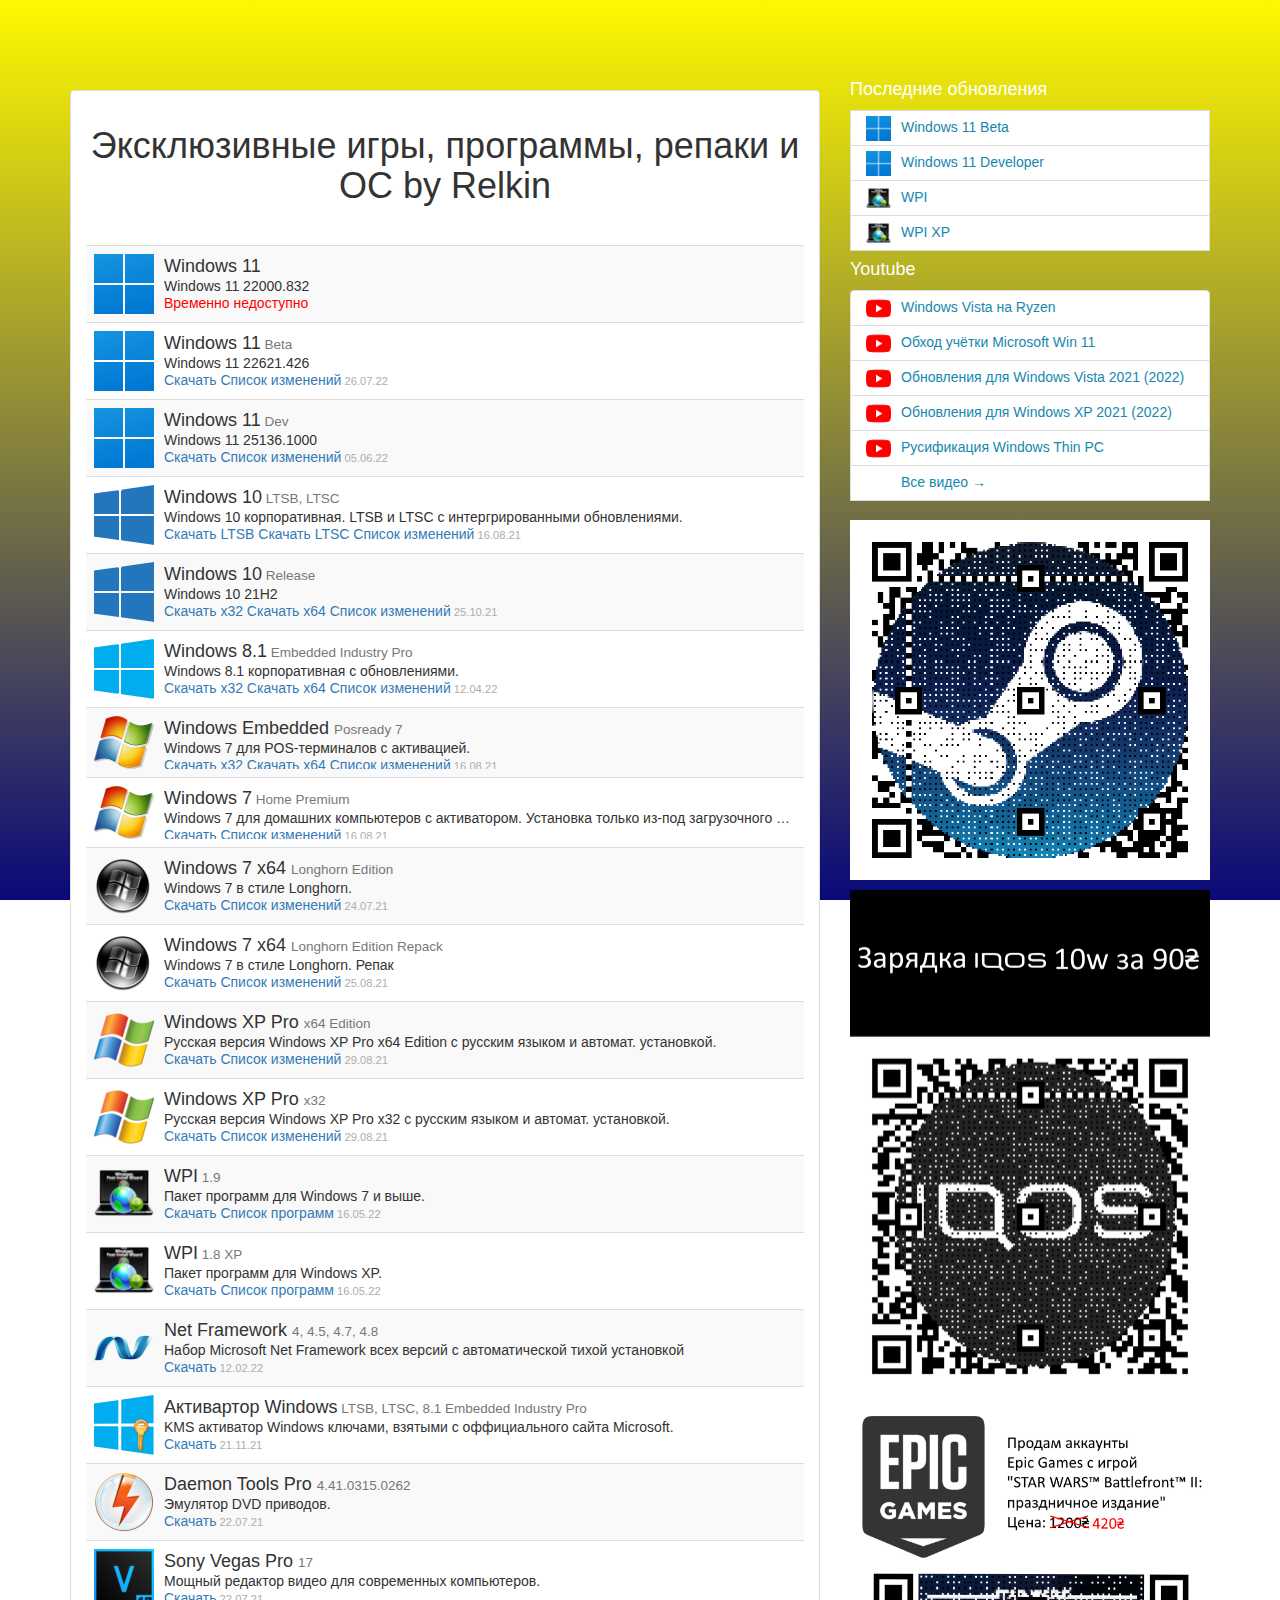
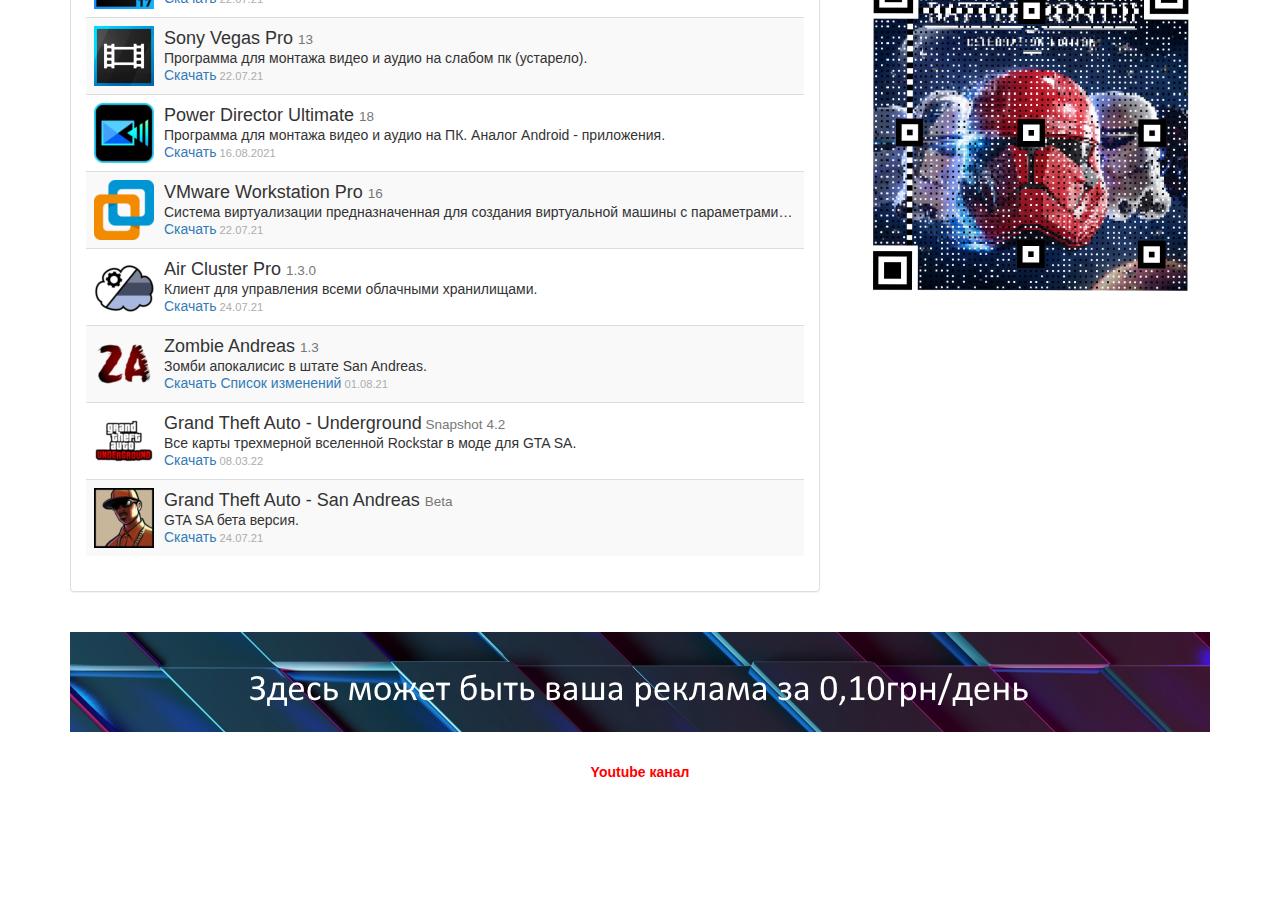
==== index.htm @ 2f57b299 "Update index.htm" ====
<!DOCTYPE html>
<html lang="ru"><head><meta http-equiv="Content-Type" content="text/html; charset=UTF-8">
<title> Игры и программы от Relkin016</title>	
<style>
   body {
    background: linear-gradient(#fff800, #090979) fixed;
   }
</style>
<meta name="viewport" content="width=device-width, initial-scale=1.0">
<link rel="stylesheet" href="./Игры и программы от Relkin016_files/bootstrap.min.css" media="screen">
<link rel="stylesheet" href="./Игры и программы от Relkin016_files/main.css" media="screen">
<link rel="stylesheet" href="./Игры и программы от Relkin016_files/style.css" type="text/css" media="all">
<script async="" src="./Игры и программы от Relkin016_files/analytics.js"></script><script src="./Игры и программы от Relkin016_files/jquery.js"></script>
<meta name="google-site-verification" content="JzDaOuAIDml11k5Vc31aB1plN772-jLjGTtuKy0g8xc" />
</head>
<div class="container"><div class="row"><div class="col-md-8 col-sm-12"> <!-- col-md-12 = ширина основной таблицы)-->﻿<div class="panel panel-default"><div class="panel-body category_prog_wrapper">
<!--Заголовок таблицы-->
<h1 align=center>Эксклюзивные игры, программы, репаки и ОС by Relkin</h1>
<!--Основная таблица-->
<br><table class="table table-striped subcat-list"><tbody>
<tr><td>							<div class="media">
								  <div class="media-left">
									  <img class="media-object" src="./Игры и программы от Relkin016_files/11.png" alt="">
								  </div>
								  <div class="media-body">
									<div class="media-body_width-fix">
										<h4 class="media-heading">Windows 11</h4>
										<p>Windows 11 22000.832<br></p>
									<p style="color:red">	Временно недоступно<!--<a href="http://gestyy.com/ednUz8">Скачать</a> <a href="https://pastebin.com/gY593vNL">Список изменений</a><span> 26.07.22</span>--></p>
</div></div></div></td></tr>
<tr><td>							<div class="media">
								  <div class="media-left">
									  <img class="media-object" src="./Игры и программы от Relkin016_files/11.png" alt="">
								  </div>
								  <div class="media-body">
									<div class="media-body_width-fix">
										<h4 class="media-heading">Windows 11<small> Beta</small></h4>
										<p>Windows 11 22621.426<br></p>
										<a href="http://gestyy.com/ednUx1">Скачать</a> <a href="https://pastebin.com/gY593vNL">Список изменений</a><span> 26.07.22</span>
</div></div></div></td></tr>
<tr><td>						<div class="media">
								  <div class="media-left">
									  <img class="media-object" src="./Игры и программы от Relkin016_files/11.png" alt="">
								  </div>
								  <div class="media-body">
									<div class="media-body_width-fix">
										<h4 class="media-heading">Windows 11<small> Dev</small></h4>
										<p>Windows 11 25136.1000<br></p>
										<a href="http://festyy.com/eduk4B">Скачать</a> <a href="https://pastebin.com/gY593vNL">Список изменений</a><span> 05.06.22</span>
</div></div></div></td></tr>
<tr><td>								<div class="media">
								  <div class="media-left">
								<img class="media-object" src="./Игры и программы от Relkin016_files/10.png" alt="">
								  </div>
								  <div class="media-body">
									<div class="media-body_width-fix">
										<h4 class="media-heading">Windows 10<small> LTSB, LTSC</small></h4>
										<p>Windows 10 корпоративная. LTSB и LTSC с интергрированными обновлениями.<br></p>
										<p><a href="http://sh.st/st/fc68bdfb7186d9bf6b6fbbf27164ef02/mega.nz/file/MxZQjZJZ#e_cG1RKoeBCMQ5NEl6VpFdiZW9E00ogMLyb7pFo9H5k">Скачать LTSB</a> <a href="http://sh.st/st/fc68bdfb7186d9bf6b6fbbf27164ef02/mega.nz/file/bItyAKbA#-XY-lHua1vgfOtF6zXV-AbBJAF4KstlHo3xKC_z0qio">Скачать LTSC</a> <a href="https://text-host.ru/windows-10-ltsb-ltsc-izmeneniya">Список изменений</a><span> 16.08.21</span>
										
</div></div></div></td></tr>
<tr><td>								<div class="media">
								  <div class="media-left">
								<img class="media-object" src="./Игры и программы от Relkin016_files/10.png" alt="">
								  </div>
								  <div class="media-body">
									<div class="media-body_width-fix">
										<h4 class="media-heading">Windows 10<small> Release</small></h4>
										<p>Windows 10 21H2<br></p>
										<p><a href="http://sh.st/st/fc68bdfb7186d9bf6b6fbbf27164ef02/bit.ly/2XJgW5S">Скачать x32</a> <a href="http://sh.st/st/fc68bdfb7186d9bf6b6fbbf27164ef02/bit.ly/3jzR3wS">Скачать x64</a> <a href="https://text-host.ru/windows-10-21h2">Список изменений</a><span> 25.10.21</span>
										
</div></div></div></td></tr>
<tr><td>								<div class="media">
								  <div class="media-left">
								<img class="media-object" src="./Игры и программы от Relkin016_files/8.png" alt="">
								  </div>
								  <div class="media-body">
									<div class="media-body_width-fix">
										<h4 class="media-heading">Windows 8.1<small> Embedded Industry Pro</small></h4>
										<p>Windows 8.1 корпоративная с обновлениями.<br></p>
										<p><a href="http://sh.st/st/fc68bdfb7186d9bf6b6fbbf27164ef02/mega.nz/file/5UJzQJrD#_Fo_mdrZr7gUAnAOpo-D4TTJbvC-G4ePTDbyinG9bS0">Скачать x32</a> <a href="http://sh.st/st/fc68bdfb7186d9bf6b6fbbf27164ef02/mega.nz/file/tVBTkCQS#MzxJ2VO4AHGRYm2C4G_dhSTye5bQjMTew8wQ1vO_vmQ">Скачать x64</a> <a href="https://text-host.ru/izmeneniya-windows-81">Список изменений</a><span> 12.04.22</span>
										
</div></div></div></td></tr>
<tr><td>								<div class="media">
								  <div class="media-left">
								<img class="media-object" src="./Игры и программы от Relkin016_files/7.png" alt="">
								  </div>
								  <div class="media-body">
									<div class="media-body_width-fix">
										<h4 class="media-heading">Windows Embedded <small>Posready 7</small></h4>
										<p>Windows 7 для POS-терминалов с активацией.<br></p>
										<p><a href="http://sh.st/st/fc68bdfb7186d9bf6b6fbbf27164ef02/dubox.com/s/110_eYOnu-pZEp_p5dX-11Q">Скачать x32</a> <a href="http://sh.st/st/fc68bdfb7186d9bf6b6fbbf27164ef02/mega.nz/file/jZNhCQTT#rha5GIrcWUUlaJeZjVeVsV8jdDN6jIRVJlag7azDrIQ">Скачать x64</a> <a href="https://text-host.ru/windows-emb-posready-7">Список изменений</a><span> 16.08.21</span>
																
</div></div></div></td></tr>
<tr><td>								<div class="media">
								  <div class="media-left">
								<img class="media-object" src="./Игры и программы от Relkin016_files/7.png" alt="">
								  </div>
								  <div class="media-body">
									<div class="media-body_width-fix">
										<h4 class="media-heading">Windows 7<small> Home Premium</small></h4>
										<p>Windows 7 для домашних компьютеров с активатором. Установка только из-под загрузочного накопителя.<br></p>
										<p><a href="http://sh.st/st/fc68bdfb7186d9bf6b6fbbf27164ef02/dubox.com/s/1s1OPqw3EF7TTQvDfnxyV4A">Скачать</a> <a href="https://text-host.ru/izmeneniya-windows-7">Список изменений</a><span> 16.08.21</span>
										
</div></div></div></td></tr>
<tr><td>								<div class="media">
								  <div class="media-left">
								<img class="media-object" src="./Игры и программы от Relkin016_files/Win7LE.png" alt="">
								  </div>
								  <div class="media-body">
									<div class="media-body_width-fix">
										<h4 class="media-heading">Windows 7 x64 <small>Longhorn Edition</small></h4>
										<p>Windows 7  в стиле Longhorn.<br></p>
										<p><a href="http://sh.st/st/fc68bdfb7186d9bf6b6fbbf27164ef02/mega.nz/file/rZ8HWIqB#-poEU_fFc4317fedZgkCGZCGpE4FY7nJMYpb-yK137E">Скачать</a> <a href="https://text-host.ru/windows-7-longhorn-edition">Список изменений</a><span> 24.07.21</span>
										
</div></div></div></td></tr>
<tr><td>								<div class="media">
								  <div class="media-left">
								<img class="media-object" src="./Игры и программы от Relkin016_files/Win7LE.png" alt="">
								  </div>
								  <div class="media-body">
									<div class="media-body_width-fix">
										<h4 class="media-heading">Windows 7 x64 <small>Longhorn Edition Repack</small></h4>
										<p>Windows 7  в стиле Longhorn. Репак<br></p>
										<p><a href="http://sh.st/st/fc68bdfb7186d9bf6b6fbbf27164ef02/dubox.com/s/16ZZt85rq9oFIwxq-W8vmGg">Скачать</a> <a href="https://text-host.ru/windows-7-longhorn-edition-izmeneniy">Список изменений</a><span> 25.08.21</span>
										
</div></div></div></td></tr>
<tr><td>								<div class="media">
								  <div class="media-left">
								<img class="media-object" src="./Игры и программы от Relkin016_files/XP.png" alt="">
								  </div>
								  <div class="media-body">
									<div class="media-body_width-fix">
										<h4 class="media-heading">Windows XP Pro <small> x64 Edition</small></h4>
										<p>Русская версия Windows XP Pro x64 Edition с русским языком и автомат. установкой.<br></p>
										<p><a href="http://sh.st/st/fc68bdfb7186d9bf6b6fbbf27164ef02/mega.nz/file/NkQQDRjY#ay6WTY9MTr8Pmi7w7mhudcErOcNkSMW6xe0wleFKyIQ">Скачать</a> <a href="https://text-host.ru/windows-xp-x64">Список изменений</a><span> 29.08.21</span>
										
</div></div></div></td></tr>
<tr><td>								<div class="media">
								  <div class="media-left">
								<img class="media-object" src="./Игры и программы от Relkin016_files/XP.png" alt="">
								  </div>
								  <div class="media-body">
									<div class="media-body_width-fix">
										<h4 class="media-heading">Windows XP Pro <small> x32</small></h4>
										<p>Русская версия Windows XP Pro x32 с русским языком и автомат. установкой.<br></p>
										<p><a href="http://sh.st/st/fc68bdfb7186d9bf6b6fbbf27164ef02/mega.nz/file/w0J2GZLR#VTbGDvjRE0tBXeXGZx7oU--I2dREcxQ3dleve-l0Orw">Скачать</a> <a href="https://text-host.ru/windows-xp-x32">Список изменений</a><span> 29.08.21</span>
										
</div></div></div></td></tr>
<tr><td>	
										<div class="media">
								  <div class="media-left">
									  <img class="media-object" src="./Игры и программы от Relkin016_files/WPI.png" alt="">
								  </div>
								  <div class="media-body">
									<div class="media-body_width-fix">
										<h4 class="media-heading">WPI</a><small> 1.9</small></h4>
										<p>Пакет программ для Windows 7 и выше.<br></p>
										<a href="http://sh.st/st/fc68bdfb7186d9bf6b6fbbf27164ef02/mega.nz/file/INZigbIB#DDBM0lX8L1K_ATjUGB9ML4RsJAf72w-4G6zBXxGy5bQ">Скачать</a> <a href="https://pastebin.com/TNkxYgaz">Список программ</a><span> 16.05.22</span>
</div></div></div></td></tr>
<tr><td>							<div class="media">
								  <div class="media-left">
									  <img class="media-object" src="./Игры и программы от Relkin016_files/WPI.png" alt="">
								  </div>
								  <div class="media-body">
									<div class="media-body_width-fix">
										<h4 class="media-heading">WPI</a><small> 1.8 XP</small></h4>
										<p>Пакет программ для Windows XP.<br></p>
										<a href="http://sh.st/st/fc68bdfb7186d9bf6b6fbbf27164ef02/mega.nz/file/EBoygSQD#hXW9v3UBszIpvlb6t-7TvomAGpsGeNxi2P7kg1oLcRM">Скачать</a> <a href="https://pastebin.com/ETg1hH3S">Список программ</a><span> 16.05.22</span>
</div></div></div></td></tr>
<tr><td>								<div class="media">
								  <div class="media-left">
								<img class="media-object" src="./Игры и программы от Relkin016_files/NET.png" alt="">
								  </div>
								  <div class="media-body">
									<div class="media-body_width-fix">
										<h4 class="media-heading">Net Framework <small>4, 4.5, 4.7, 4.8</small></h4>
										<p>Набор Microsoft Net Framework всех версий с автоматической тихой установкой<br></p>
										<p><a href="http://sh.st/st/fc68bdfb7186d9bf6b6fbbf27164ef02/mega.nz/file/AcgymAwK#Aa2NuhU8IsB90eXVr8l3PPlvDkzyDA7hyWKdYmamKlM">Скачать</a><span> 12.02.22</span>							
</div></div></div></td></tr>
<tr><td>	
										<div class="media">
								  <div class="media-left">
									  <img class="media-object" src="./Игры и программы от Relkin016_files/KMS.png" alt="">
								  </div>
								  <div class="media-body">
									<div class="media-body_width-fix">
										<h4 class="media-heading">Активартор Windows</a><small> LTSB, LTSC, 8.1 Embedded Industry Pro</small></h4>
										<p>KMS активатор Windows ключами, взятыми с оффициального сайта Microsoft.<br></p>
										<a href="http://sh.st/st/fc68bdfb7186d9bf6b6fbbf27164ef02/mega.nz/file/YZgkhIZI#GK_BYyiaQ0w5S3LZMHcdOHbjol6YUa3dqDMUcP9bN3w">Скачать</a><span> 21.11.21</span>
</div></div></div></td></tr>
<tr><td>							<div class="media">
								  <div class="media-left">
									  <img class="media-object" src="./Игры и программы от Relkin016_files/DT.png" alt="">
								  </div>
								  <div class="media-body">
									<div class="media-body_width-fix">
										<h4 class="media-heading">Daemon Tools Pro <small>4.41.0315.0262</small></h4>
										<p>Эмулятор DVD приводов.<br></p>
										<a href="http://sh.st/st/fc68bdfb7186d9bf6b6fbbf27164ef02/bit.ly/3hXrl5c">Скачать</a><span> 22.07.21</span>
</div></div></div></td></tr>
<tr><td>							<div class="media">
								  <div class="media-left">
									  <img class="media-object" src="./Игры и программы от Relkin016_files/VP17.png" alt="">
								  </div>
								  <div class="media-body">
									<div class="media-body_width-fix">
										<h4 class="media-heading">Sony Vegas Pro <small>17</small></h4>
										<p>Мощный редактор видео для современных компьютеров.<br></p>
										<a href="http://sh.st/st/fc68bdfb7186d9bf6b6fbbf27164ef02/bit.ly/3x1I8Iq">Скачать</a><span> 22.07.21</span>
</div></div></div></td></tr>
<tr><td>								<div class="media">
								  <div class="media-left">
								<img class="media-object" src="./Игры и программы от Relkin016_files/SonyVegas13.png" alt="">
								  </div>
								  <div class="media-body">
									<div class="media-body_width-fix">
										<h4 class="media-heading">Sony Vegas Pro <small>13</small></h4>
										<p>Программа для монтажа видео и аудио на слабом пк (устарело).<br></p>
										<p><a href="http://sh.st/st/fc68bdfb7186d9bf6b6fbbf27164ef02/bit.ly/3kPEyyZ">Скачать</a><span> 22.07.21</span>
										
</div></div></div></td></tr>
<tr><td>								<div class="media">
								  <div class="media-left">
								<img class="media-object" src="./Игры и программы от Relkin016_files/PoD.png" alt="">
								  </div>
								  <div class="media-body">
									<div class="media-body_width-fix">
										<h4 class="media-heading">Power Director Ultimate <small>18</small></h4>
										<p>Программа для монтажа видео и аудио на ПК. Аналог Android - приложения.<br></p>
										<p><a href="http://sh.st/st/fc68bdfb7186d9bf6b6fbbf27164ef02/mega.nz/file/lsoDWC7I#L-WGkyz3OkUmLGCk2IdhH2yRdUsg1mHsbZ3UIJVZk9U">Скачать</a><span> 16.08.2021</span>
										
</div></div></div></td></tr>
<tr><td>							<div class="media">
								  <div class="media-left">
									  <img class="media-object" src="./Игры и программы от Relkin016_files/VW.png" alt="">
								  </div>
								  <div class="media-body">
									<div class="media-body_width-fix">
										<h4 class="media-heading">VMware Workstation Pro <small>16</small></h4>
										<p>Система виртуализации предназначенная для создания виртуальной машины с параметрами железа реального компьютера.<br></p>
										<a href="http://sh.st/st/fc68bdfb7186d9bf6b6fbbf27164ef02/bit.ly/3xXSz1h">Скачать</a><span> 22.07.21</span>
</div></div></div></td></tr>
<tr><td>								<div class="media">
								  <div class="media-left">
								<img class="media-object" src="./Игры и программы от Relkin016_files/AC.png" alt="">
								  </div>
								  <div class="media-body">
									<div class="media-body_width-fix">
										<h4 class="media-heading">Air Cluster Pro <small>1.3.0</small></h4>
										<p>Клиент для управления всеми облачными хранилищами.<br></p>
										<p><a href="http://sh.st/st/fc68bdfb7186d9bf6b6fbbf27164ef02/bit.ly/3BzoHKB">Скачать</a><span> 24.07.21</span>										
</div></div></div></td></tr>
<tr><td>							<div class="media">
								  <div class="media-left">
									  <img class="media-object" src="./Игры и программы от Relkin016_files/ZA.png" alt="">
								  </div>
								  <div class="media-body">
									<div class="media-body_width-fix">
										<h4 class="media-heading">Zombie Andreas <small>1.3</small></h4>
										<p>Зомби апокалисис в штате San Andreas.<br></p>
										<a href="http://sh.st/st/fc68bdfb7186d9bf6b6fbbf27164ef02/dubox.com/s/1puvqd6vg5UUqwBEprt-0iw">Скачать</a> <a href="https://text-host.ru/zombie-andreas-izmeneniya">Список изменений</a><span> 01.08.21</span>
</div></div></div></td></tr>
<tr><td>								<div class="media">
								  <div class="media-left">
								<img class="media-object" src="./Игры и программы от Relkin016_files/GTAUG.png" alt="">
								  </div>
								  <div class="media-body">
									<div class="media-body_width-fix">
										<h4 class="media-heading">Grand Theft Auto - Underground<small> Snapshot 4.2</small></h4>
										<p>Все карты трехмерной вселенной Rockstar в моде для GTA SA.<br></p>
										<p><a href="http://sh.st/st/fc68bdfb7186d9bf6b6fbbf27164ef02/mega.nz/folder/EdACABBT#Hy2WI8GBtUKJa1fAqzvntQ">Скачать</a><span> 08.03.22</span>										
</div></div></div></td></tr>
<tr><td>	
							<div class="media">
								  <div class="media-left">
								<img class="media-object" src="./Игры и программы от Relkin016_files/SA.png" alt="">
								  </div>
								  <div class="media-body">
									<div class="media-body_width-fix">
										<h4 class="media-heading">Grand Theft Auto - San Andreas <small>Beta</small></h4>
										<p>GTA SA бета версия.<br></p>
										<p><a href="http://sh.st/st/fc68bdfb7186d9bf6b6fbbf27164ef02/bit.ly/3BWNw3w">Скачать</a><span> 24.07.21</span>						
</div></div></div></td></tr></div></tbody></table></div></div></div>

<!--таблица сбоку-->
<div class="col-md-4 col-sm-12 sidebar">
<div class="col-md-12 col-sm-6">
<font color="white">
<div class="list-group list-overflow-hidden">
<h4>Последние обновления</h4>
<!--<a class="list-group-item" href="http://gestyy.com/ednUz8"><img src="./Игры и программы от Relkin016_files/11.png" width="25" height="25" alt="11">Windows 11</a>-->
<a class="list-group-item" href="http://gestyy.com/ednUx1"><img src="./Игры и программы от Relkin016_files/11.png" width="25" height="25" alt="11">Windows 11 Beta</a>
<a class="list-group-item" href="http://festyy.com/eduk4B"><img src="./Игры и программы от Relkin016_files/11.png" width="25" height="25" alt="11">Windows 11 Developer</a>
<a class="list-group-item" href="http://sh.st/st/fc68bdfb7186d9bf6b6fbbf27164ef02/mega.nz/file/INZigbIB#DDBM0lX8L1K_ATjUGB9ML4RsJAf72w-4G6zBXxGy5bQ"><img src="./Игры и программы от Relkin016_files/WPI.png" width="25" height="25" alt="WPI">WPI</a>
<a class="list-group-item" href="http://sh.st/st/fc68bdfb7186d9bf6b6fbbf27164ef02/mega.nz/file/EBoygSQD#hXW9v3UBszIpvlb6t-7TvomAGpsGeNxi2P7kg1oLcRM"><img src="./Игры и программы от Relkin016_files/WPI.png" width="25" height="25" alt="WPI">WPI XP</a>
<h4>Youtube</h4>
<div class="list-group list-overflow-hidden">
<a class="list-group-item" href="https://www.youtube.com/watch?v=SOGbzrd1j9Y&t=2s"><img src="./Игры и программы от Relkin016_files/YT.png" width="25" height="25" alt="YT">Windows Vista на Ryzen</a>
<a class="list-group-item" href="https://www.youtube.com/watch?v=iPnr7k1IXJY&t=32s"><img src="./Игры и программы от Relkin016_files/YT.png" width="25" height="25" alt="YT">Обход учётки Microsoft Win 11</a>
<a class="list-group-item" href="https://youtu.be/4jTl9Vi_Lws"><img src="./Игры и программы от Relkin016_files/YT.png" width="25" height="25" alt="YT">Обновления для Windows Vista 2021 (2022)</a>
<a class="list-group-item" href="https://youtu.be/u2IC0m7gK20"><img src="./Игры и программы от Relkin016_files/YT.png" width="25" height="25" alt="YT">Обновления для Windows XP 2021 (2022)</a>
<a class="list-group-item" href="https://youtu.be/DO8Wfr10j_M"><img src="./Игры и программы от Relkin016_files/YT.png" width="25" height="25" alt="YT">Русификация Windows Thin PC</a>
<a class="list-group-item more-update" href="https://www.youtube.com/c/Relkin016/videos">Все видео →</a>

<!--реклама-->
<br>
<p align=center class="center-img"><a href="https://steamcommunity.com/id/relkin016/"><img src="./Игры и программы от Relkin016_files/steam.png" width="100%" height="100%" alt="AD"></p></a>
<!--<p align=center class="center-img"><img src="./Игры и программы от Relkin016_files/PC.png" width="100%" height="100%" alt="AD"></p>-->
<p align=center class="center-img"><a href="https://www.olx.ua/d/obyavlenie/iqos-zaryadka-10w-IDNPcth.html?bs=olx_pro_listingimg"><img src="./Игры и программы от Relkin016_files/OLX.png" width="100%" height="100%" alt="AD"></p></a>
<p align=center class="center-img"><a href="https://www.olx.ua/d/obyavlenie/star-wars-battlefront-ii-prazdnichnoe-izdanie-IDO9fjh.html?bs=olx_pro_listing"><img src="./Игры и программы от Relkin016_files/OLX2.jpg" width="100%" height="100%" alt="AD"></p></a>
</div></div></div></div></div>
<br>
<p align=center class="center-img"><img src="./Игры и программы от Relkin016_files/Ad1.png" width="100%" height="100%" alt="AD"></p>
<br>

<!--колонтикул-->
<font align=center>
<p><b><a style="color:red" href="https://www.youtube.com/c/Relkin016">Youtube канал</a></p></b>
<p>Если вы хотите оставить отзыв, предложение или указать ошибку - пишите на <b>pcedge@ukr.net</b></p>
<p>© 2022 PC Edge</p></font></font>
<script src="./Игры и программы от Relkin016_files/bootstrap.min.js"></script><script src="./Игры и программы от Relkin016_files/scripts_ru.js"></script><app-content ng-version="11.1.0"></app-content></body></html>
---- Игры и программы от Relkin016_files/main.css ----
﻿html {position: relative;min-height: 100%;}
body {padding-top: 70px;margin-bottom: 60px;}
.clearfix_10 {margin-bottom:10px;}
:active, :hover, :focus {outline: 0!important;outline-offset: 0!important;}

.fdr {cursor: pointer;background: url(../images/1547/dfgdfg.jpg) no-repeat;height:190px;background-size:100% auto;}

/*Panel*/
.logo {background:url(../images/logo.png) no-repeat;width:200px;height:25px;overflow:hidden;margin-top:-2px;}
.navbar-fixed-top .dropdown-menu {min-width: 0px;}
.navbar-default {background-color: #f1f1f1;border-color: #ADADAD;}

.modal-open[style="padding-right: 17px;"] .navbar-fixed-top,
.modal-open[style="padding-right: 17px;"] .navbar-fixed-bottom {padding-right: 17px;}

/*All Lists*/
.list-group-item img {margin-right: 10px;}
.list-group a {color:#1688ad}
.list-group a:hover {color:#23527C;text-decoration:underline;}
.list-overflow-hidden a{overflow:hidden;height:36px;}
a {outline: none !important;}

/*Sidebar*/
.sidebar{padding-left: 0px;padding-right: 0px;}
.sidebar .list-group-item {padding: 5px 15px;}
.new_icon {position:absolute;margin:-4px 0 0 15px;}
.sidebar .more-update {padding: 6px 50px;}

/*Mainpage*/
.main_prog_wrapper .titleimg{height:100%;float:left;margin-right:10px;}
.main_prog_wrapper .maincat_left{height:100%;overflow:hidden;}
.main_prog_wrapper .maincat_left .title h2{font-size:135%;margin:2px 0 2px 0;text-transform:uppercase;}
.main_prog_wrapper .maincat_left .title p{font-size:90%;}
.main_prog_wrapper .maincat_left .cat-nav{margin:0 0 0 -40px;}
.main_prog_wrapper .maincat_left .cat-nav li{float:left;padding-bottom:5px;list-style:outside none none;margin-right:20px;}
.main_prog_wrapper .maincat_left .cat-nav li h3{margin:-5px 0 0 0;display: inline-block;text-transform:uppercase;font-size:90%;}
.main_prog_wrapper .maincat_left .cat-nav span{float:left;background:url(../images/plus.png) no-repeat;width:12px;height:12px;cursor:pointer;margin:4px 5px 0 0;}
.main_prog_wrapper .maincat_left .cat-nav .current{background:url(../images/minus.png) no-repeat;}

/*Spoiler program listings*/
.sub-cat{clear:both;}
.sub-cat .list_wrapper{display:none;}
.program_list_wrapper_main{margin-bottom:0;}
.program_list_wrapper_main .list-group-item{font-size:90%;height:35px;overflow:hidden;background-color:#F8F8F8;padding: 5px 15px;}
.spoiler-head{font-size:90%;color:#333;min-height:15px;}
.program_list_wrapper_main .more_soft{padding:7px 0 0 50px;}

/*Inside page*/
.h1-title{font-size:150%;margin-top:0px;}
.inner-page .page_title img{float:left;}
.inner-page .page_title h1{font-size:200%;margin:0;padding-top:4px;}
.inner-page .page_title_bottom {position:relative;float:left;padding:2px 5px 0 2px;}
.page_content {margin-top:15px;}

/*Category page*/
.category_prog_wrapper .maincat_left h3{font-size:110%;margin:2px 0 2px 0;text-transform:uppercase;color:#1688ad}
.category_prog_wrapper .maincat_left h3:hover {color:#23527C}
.category_prog_wrapper .maincat_left .list-group-item{white-space:nowrap;overflow:hidden;text-overflow: ellipsis;}

/*Subcategory page*/
.subcat-list{margin-top: 10px;}
.subcat-list .media-body{position: relative;}
.subcat-list .media-body_width-fix{position: absolute;left:0;right:0;top:0;bottom:0;}
.subcat-list .media-body_width-fix h4{margin:3px 0 -1px;}
.subcat-list .media-body_width-fix p{margin-bottom:-3px;white-space:nowrap;overflow:hidden;text-overflow: ellipsis;}
.subcat-list .media-body_width-fix span{font-size:80%;color:#ADADAD}

/*Program page*/
.app_icon {margin:0 10px 0 10px}
.program_images {float:right;margin:0 0 0 10px;cursor: pointer;width:30%;}
.program_images img {border-color: #1688AD;}
.page_content h2{font-size:18px;}
.page_content h3{font-size:16px;}
.page_content ul{margin:0 0 10px -20px;}
.med_add {margin:5px 0 20px;}
.right_asd {margin:0 0 0 -25px;}
.btn-download {margin:5px 0 15px 0;}
.btn-download h2 {font-size:130%;margin:0;}
.similar-programs .list-group-item {padding: 5px 15px;}
.similar-programs  .more-software {padding: 6px 50px;height:auto;}

/*Comments*/
.comment_clearfix{margin-bottom:15px;}
.commentlist .children .comment{margin-left:-30px;padding-left:30px;}
.commentlist .comment{border-top:1px solid #e1e4e5;zoom:1;padding:10px 0 0;}
.comment_bl{padding:0 0 10px;}
.comment .comment_header{background:#F8F8F8;overflow:hidden;margin-bottom:5px;padding:2px;}
.comment .comment-meta span{margin-right:5px;}
.comment .comment-meta .data{text-decoration:none;color:#666;}
.comment .comment-meta .fn{font-size:13px;font-weight:700;color:#333;}
.comment .comment-body{overflow:hidden;min-height:40px;}
.comment .children{margin-left:30px;margin-top:10px;clear:both;}
.comment .children li{border-top:1px solid #e1e4e5;}
.marginleft20{margin-left:70px;}
.com_usersign{font-size:11px;font-style:italic;color:#7A7A7A;margin-top:10px;border-top:1px dotted #E1E4E5;}
.category_title .title_img,.comment .comment-author{position:relative;float:left;margin-right:10px;}
.comment .reply{margin:-20px 10px 0 0;float:right;}

/*All updates*/
.update_item{margin:10px 0 0 10px}
.update_item .update_date{font-size:12px;font-style:italic;color:#7A7A7A;margin:20px 0 -5px 40px;}
.update_item img{margin-right:10px;}
.update_item .update_data{margin:0 0 0 40px;}
.news_data ul {margin: 0 0 20px 15px;}
.news_data p {margin: 0 0 5px 40px;}

/*Footer*/
.footer {width: 100%;border-top:1px solid #E5E5E5;padding-top:10px;text-align: center;margin-bottom:-50px;}
.footer p{color:#333;}

/*Votes*/
div.vote-wrap{overflow: hidden;}
div.vote-block{position: relative;}
div.vote-hover{float: left;cursor:  pointer;}
div.vote-stars{position: absolute;left: 0;top: 0;}
div.vote-active{position: absolute;left: 0;	top: 0;}
div.vote-result{color: #ADADAD;font-size: 12px;margin-top: 4px;padding-left: 95px;}
div.vote-success{clear: both;color: #ADADAD;font-size: 12px;height: 15px;margin: -5px 0 0 5px;}
---- Игры и программы от Relkin016_files/style.css ----
.tf-download .btn {margin-left: 10px !important;margin-bottom: 5px;outline: 0;outline-offset: 0;}
.tf-prod-markets, .tf-version, .tf-prod-affiliates, .tf-prod-links {margin-bottom: 10px !important;}
.tf-prod-markets li, .tf-version li, .tf-prod-affiliates li, .tf-prod-links li {list-style-type: none;padding-left:20px !important;margin-left:-15px;margin-top:5px;font-weight: bold;}
.tf-distr-file, .tf-prod-file {background: url(/bbp-topfile/img/download.png) no-repeat 0 2px;}
.tf-prod-link {background: url(/bbp-topfile/img/external-link.png) no-repeat 0 3px;}
.tf-prod-affiliate {font-size: 120%;background: url(/bbp-topfile/img/download2.png) no-repeat 0 3px;}
.tf-buy-product {background: url(/bbp-topfile/img/buy.png) no-repeat 0 6px !important;}
.tf-distr-addfile {background: url(/bbp-topfile/img/add.png) no-repeat 0 5px;margin-left:5px !important;}
.tf-google-play {background:url(/bbp-topfile/img/google-play.png) no-repeat 0 5px;}
.tf-microsoft-store {background:url(/bbp-topfile/img/microsoftstore.png) no-repeat 0 2px;}
.tf-app-store {background:url(/bbp-topfile/img/macappstore.png) no-repeat 0 5px;}
.tf-chrome-web-store {background:url(/bbp-topfile/img/chrome-store.png) no-repeat 0 2px;}
.tf-add-ons-for-firefox {background:url(/bbp-topfile/img/firefox-addons.png) no-repeat 0 2px;}
.tf-microsoft-edge-add-ons {background:url(/bbp-topfile/img/edge-addons.png) no-repeat 0 2px;}
.tf-opera-add-ons {background:url(/bbp-topfile/img/opera-addons.png) no-repeat 0 2px;}
.tf-maxthon-extension-center {background:url(/bbp-topfile/img/maxthon.png) no-repeat 0 5px;}
.tf-extension {color: #FFFFFF;background: #FF6A00;padding: 2px 5px 3px;margin-left: 5px;vertical-align: 1px;font-size: 70%;border-radius: 5px;}
.tf-arch {color: #FFFFFF;background: #0094FF;padding: 2px 5px;margin-left: 5px;font-size: 70%;border-radius: 5px;}
.tf-size, .tf-os {color: #A0A0A0;margin-left: 5px;font-size: 80%;}
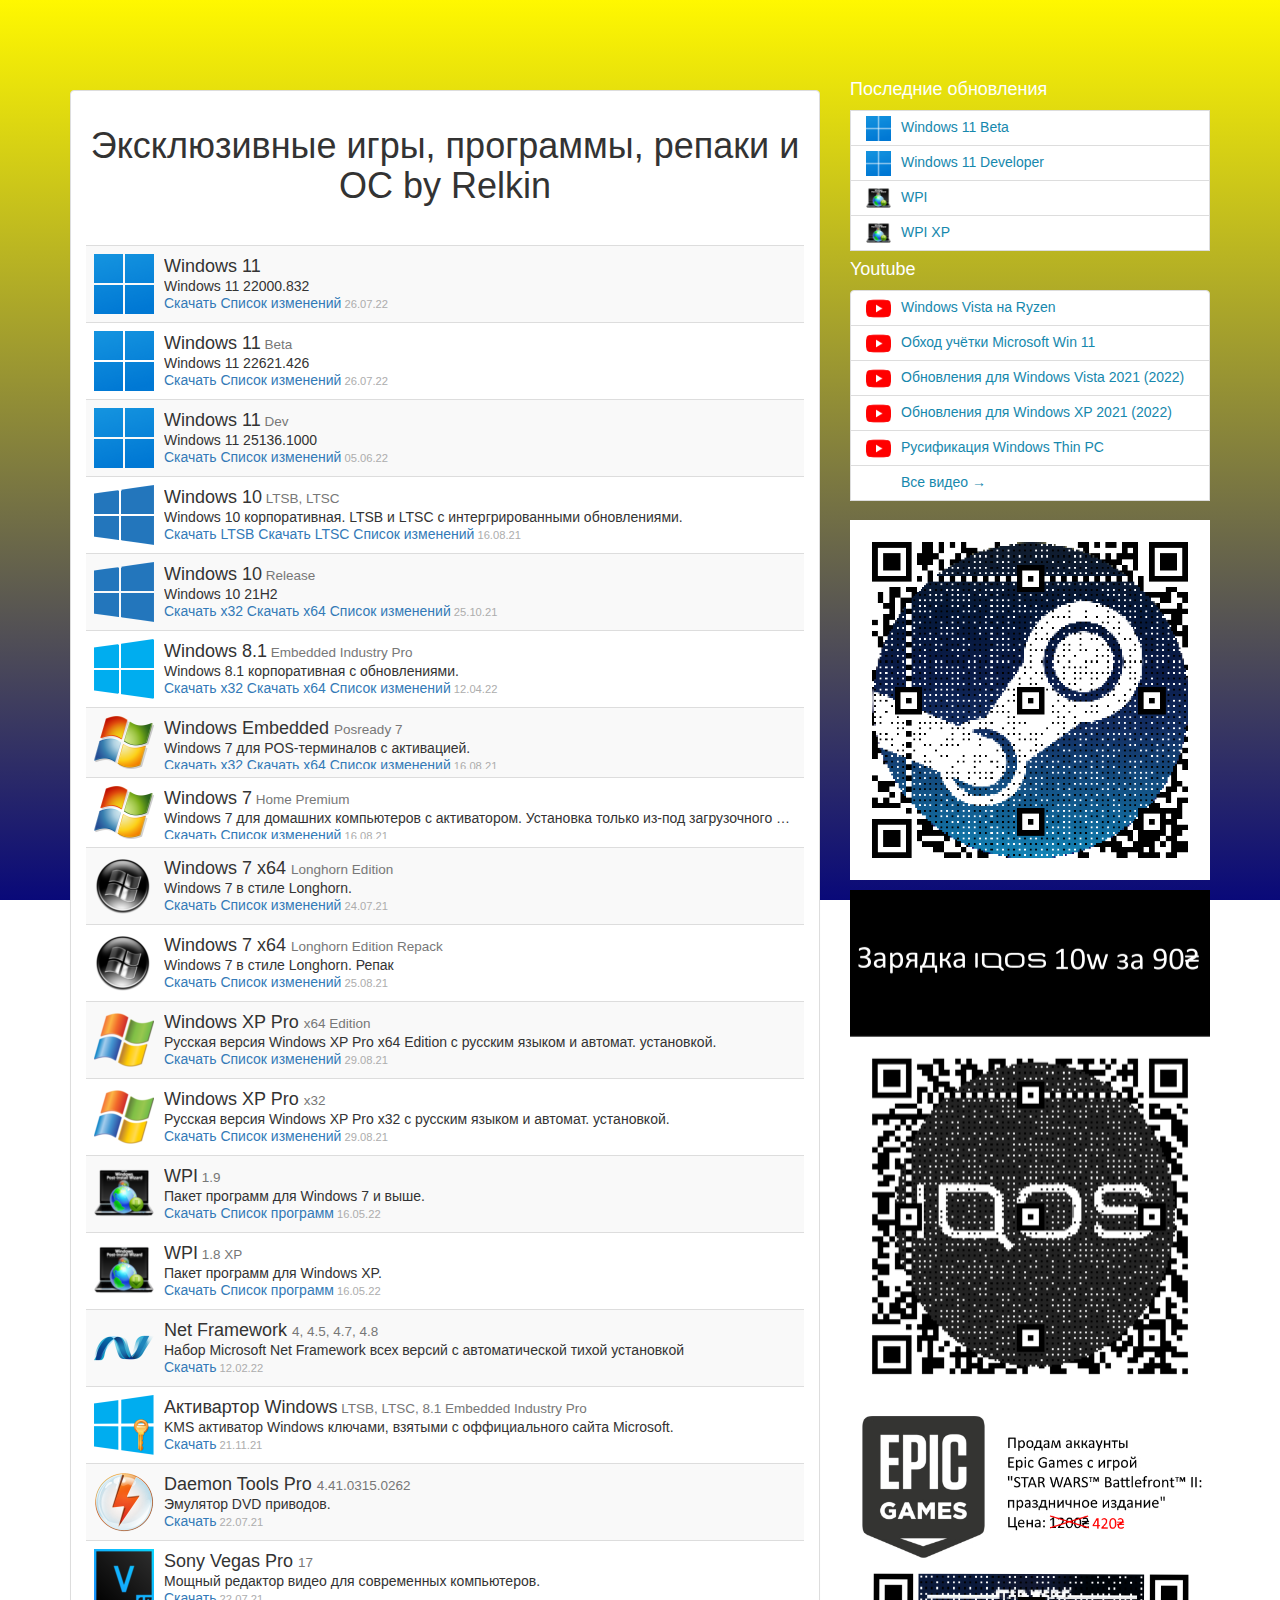
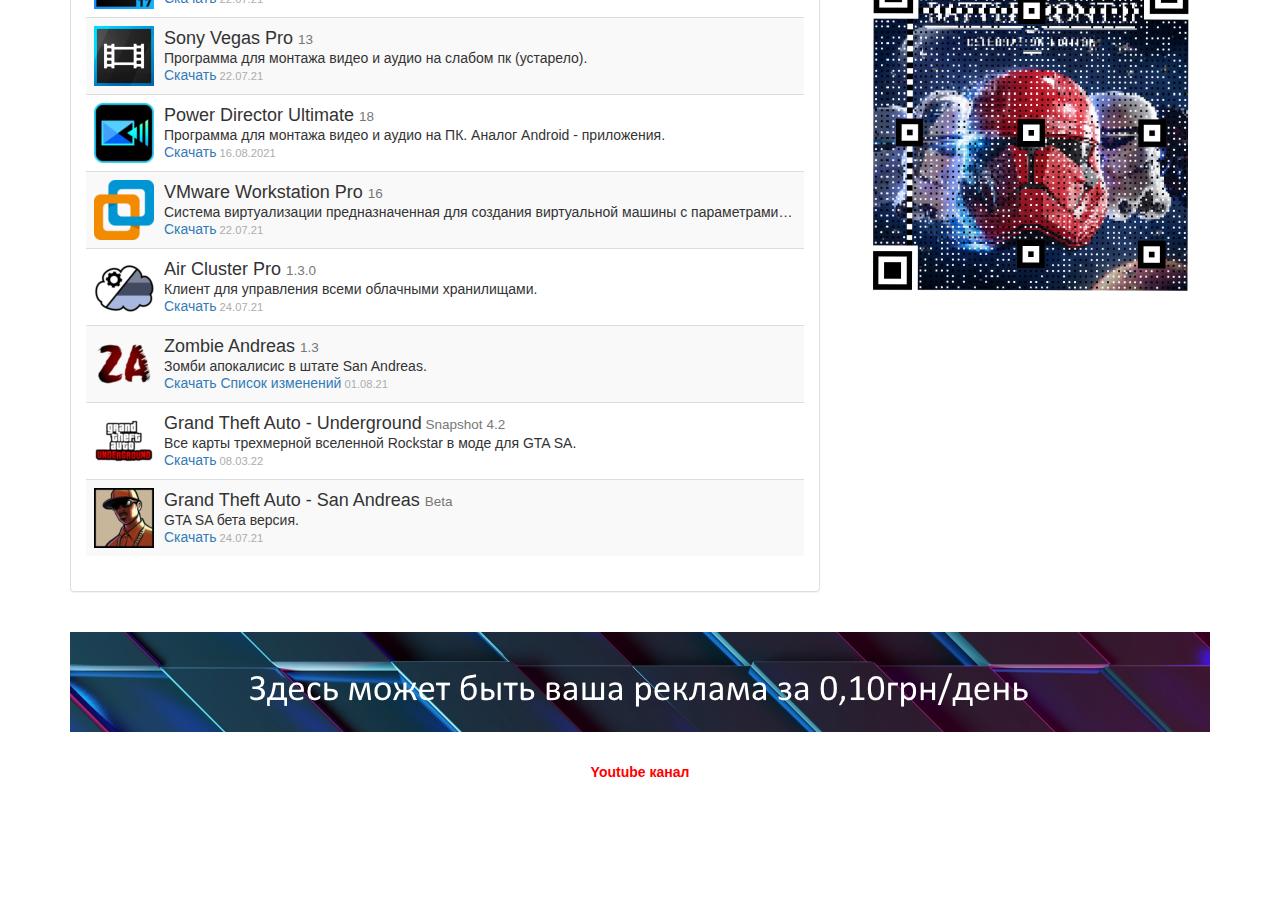
==== commit d6ee2a62: "Update index.htm" ====
--- a/index.htm
+++ b/index.htm
@@ -26,7 +26,7 @@
 									<div class="media-body_width-fix">
 										<h4 class="media-heading">Windows 11</h4>
 										<p>Windows 11 22000.832<br></p>
-									<p style="color:red">	Временно недоступно<!--<a href="http://gestyy.com/ednUz8">Скачать</a> <a href="https://pastebin.com/gY593vNL">Список изменений</a><span> 26.07.22</span>--></p>
+									<a href="http://ceesty.com/edElje">Скачать</a> <a href="https://pastebin.com/gY593vNL">Список изменений</a><span> 26.07.22</span>
 </div></div></div></td></tr>
 <tr><td>							<div class="media">
 								  <div class="media-left">
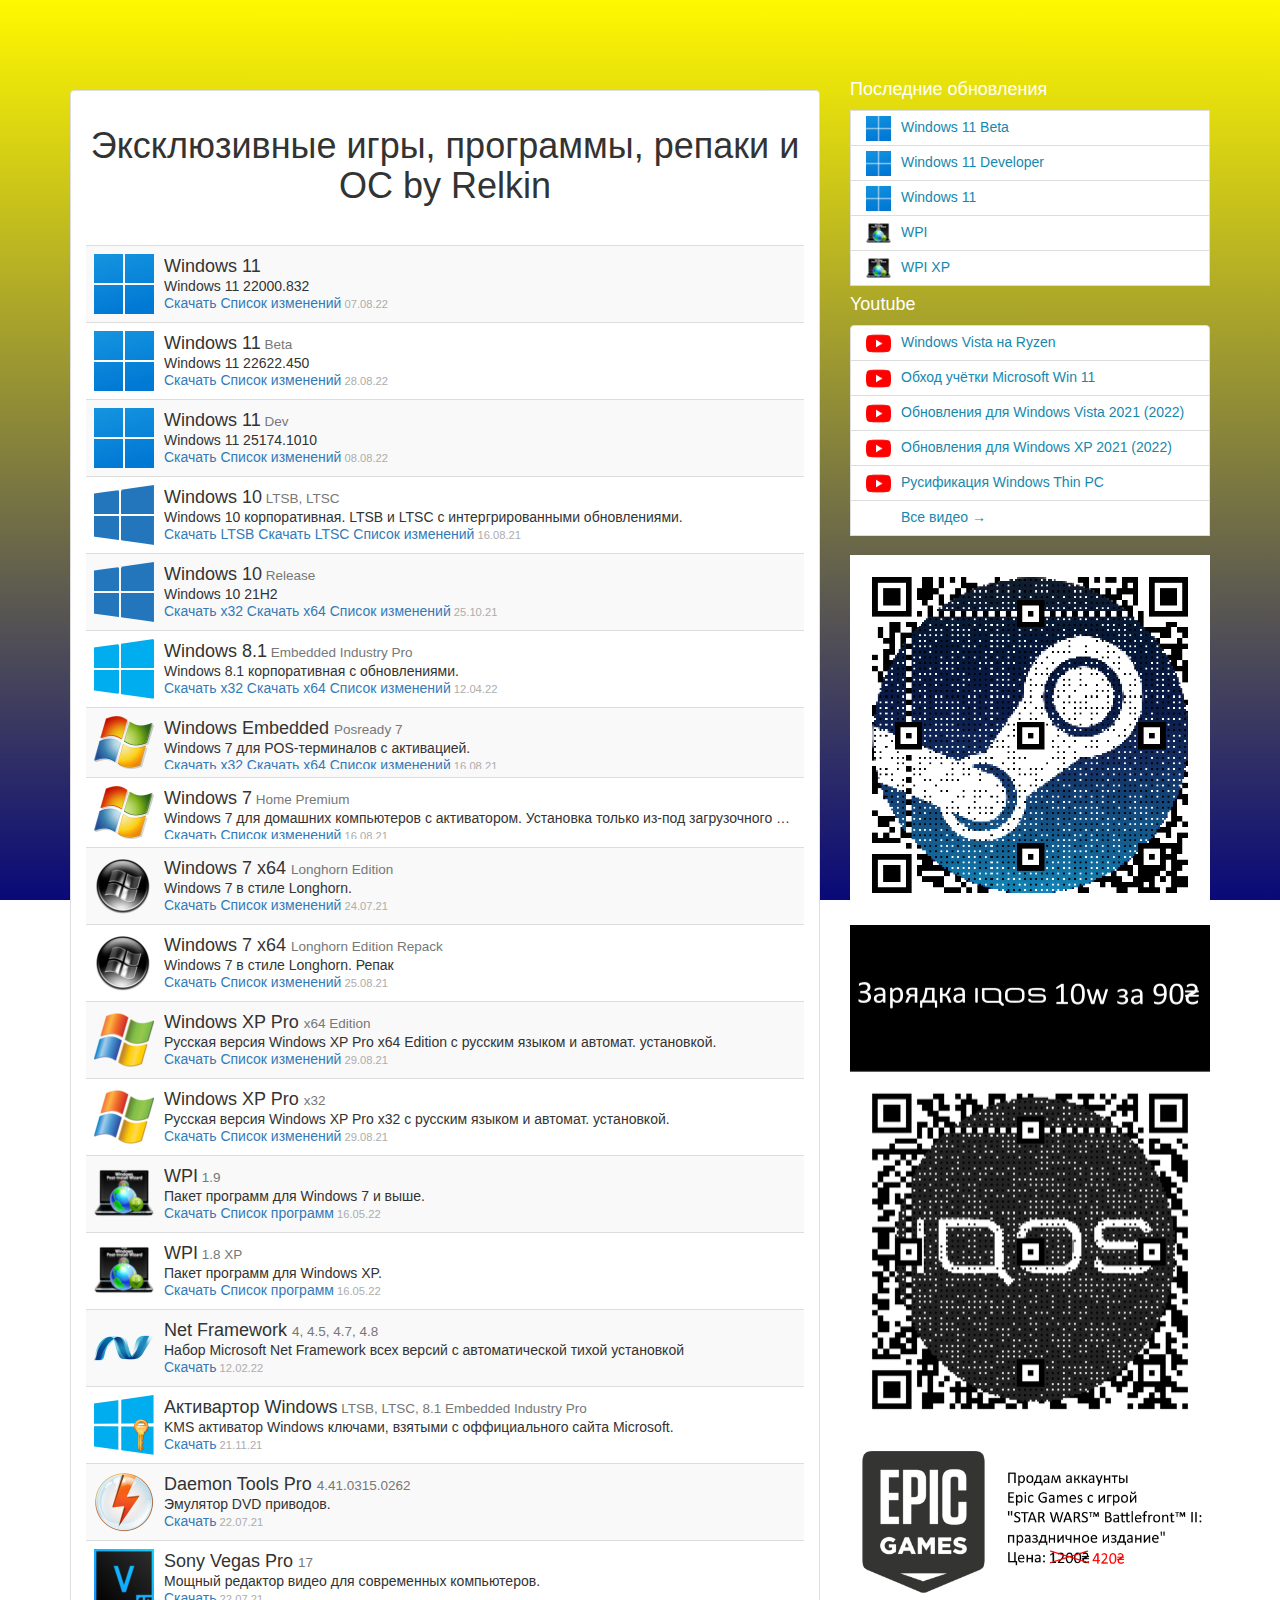
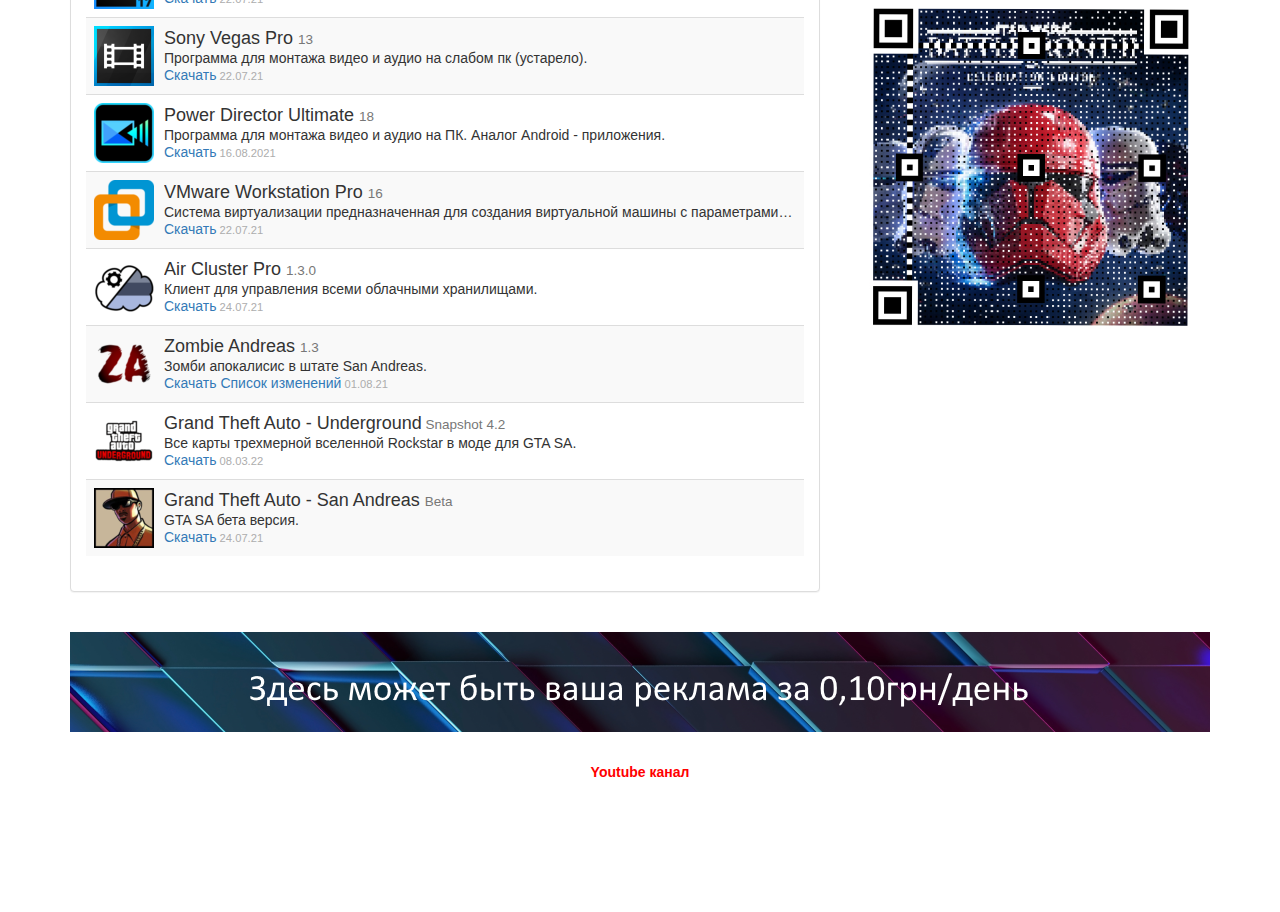
==== commit 96309d5e: "Add files via upload" ====
--- a/index.htm
+++ b/index.htm
@@ -26,7 +26,7 @@
 									<div class="media-body_width-fix">
 										<h4 class="media-heading">Windows 11</h4>
 										<p>Windows 11 22000.832<br></p>
-									<a href="http://ceesty.com/edElje">Скачать</a> <a href="https://pastebin.com/gY593vNL">Список изменений</a><span> 26.07.22</span>
+									<a href="http://ceesty.com/edElje">Скачать</a> <a href="https://pastebin.com/gY593vNL">Список изменений</a><span> 07.08.22</span>
 </div></div></div></td></tr>
 <tr><td>							<div class="media">
 								  <div class="media-left">
@@ -35,8 +35,8 @@
 								  <div class="media-body">
 									<div class="media-body_width-fix">
 										<h4 class="media-heading">Windows 11<small> Beta</small></h4>
-										<p>Windows 11 22621.426<br></p>
-										<a href="http://gestyy.com/ednUx1">Скачать</a> <a href="https://pastebin.com/gY593vNL">Список изменений</a><span> 26.07.22</span>
+										<p>Windows 11 22622.450<br></p>
+										<a href="http://corneey.com/edRxV1">Скачать</a> <a href="https://pastebin.com/gY593vNL">Список изменений</a><span> 28.08.22</span>
 </div></div></div></td></tr>
 <tr><td>						<div class="media">
 								  <div class="media-left">
@@ -45,8 +45,8 @@
 								  <div class="media-body">
 									<div class="media-body_width-fix">
 										<h4 class="media-heading">Windows 11<small> Dev</small></h4>
-										<p>Windows 11 25136.1000<br></p>
-										<a href="http://festyy.com/eduk4B">Скачать</a> <a href="https://pastebin.com/gY593vNL">Список изменений</a><span> 05.06.22</span>
+										<p>Windows 11 25174.1010<br></p>
+										<a href="http://corneey.com/edRz1D">Скачать</a> <a href="https://pastebin.com/gY593vNL">Список изменений</a><span> 08.08.22</span>
 </div></div></div></td></tr>
 <tr><td>								<div class="media">
 								  <div class="media-left">
@@ -289,9 +289,9 @@
 <font color="white">
 <div class="list-group list-overflow-hidden">
 <h4>Последние обновления</h4>
-<!--<a class="list-group-item" href="http://gestyy.com/ednUz8"><img src="./Игры и программы от Relkin016_files/11.png" width="25" height="25" alt="11">Windows 11</a>-->
-<a class="list-group-item" href="http://gestyy.com/ednUx1"><img src="./Игры и программы от Relkin016_files/11.png" width="25" height="25" alt="11">Windows 11 Beta</a>
-<a class="list-group-item" href="http://festyy.com/eduk4B"><img src="./Игры и программы от Relkin016_files/11.png" width="25" height="25" alt="11">Windows 11 Developer</a>
+<a class="list-group-item" href="http://corneey.com/edRxV1"><img src="./Игры и программы от Relkin016_files/11.png" width="25" height="25" alt="11">Windows 11 Beta</a>
+<a class="list-group-item" href="http://corneey.com/edRz1D"><img src="./Игры и программы от Relkin016_files/11.png" width="25" height="25" alt="11">Windows 11 Developer</a>
+<a class="list-group-item" href="http://gestyy.com/ednUz8"><img src="./Игры и программы от Relkin016_files/11.png" width="25" height="25" alt="11">Windows 11</a>
 <a class="list-group-item" href="http://sh.st/st/fc68bdfb7186d9bf6b6fbbf27164ef02/mega.nz/file/INZigbIB#DDBM0lX8L1K_ATjUGB9ML4RsJAf72w-4G6zBXxGy5bQ"><img src="./Игры и программы от Relkin016_files/WPI.png" width="25" height="25" alt="WPI">WPI</a>
 <a class="list-group-item" href="http://sh.st/st/fc68bdfb7186d9bf6b6fbbf27164ef02/mega.nz/file/EBoygSQD#hXW9v3UBszIpvlb6t-7TvomAGpsGeNxi2P7kg1oLcRM"><img src="./Игры и программы от Relkin016_files/WPI.png" width="25" height="25" alt="WPI">WPI XP</a>
 <h4>Youtube</h4>
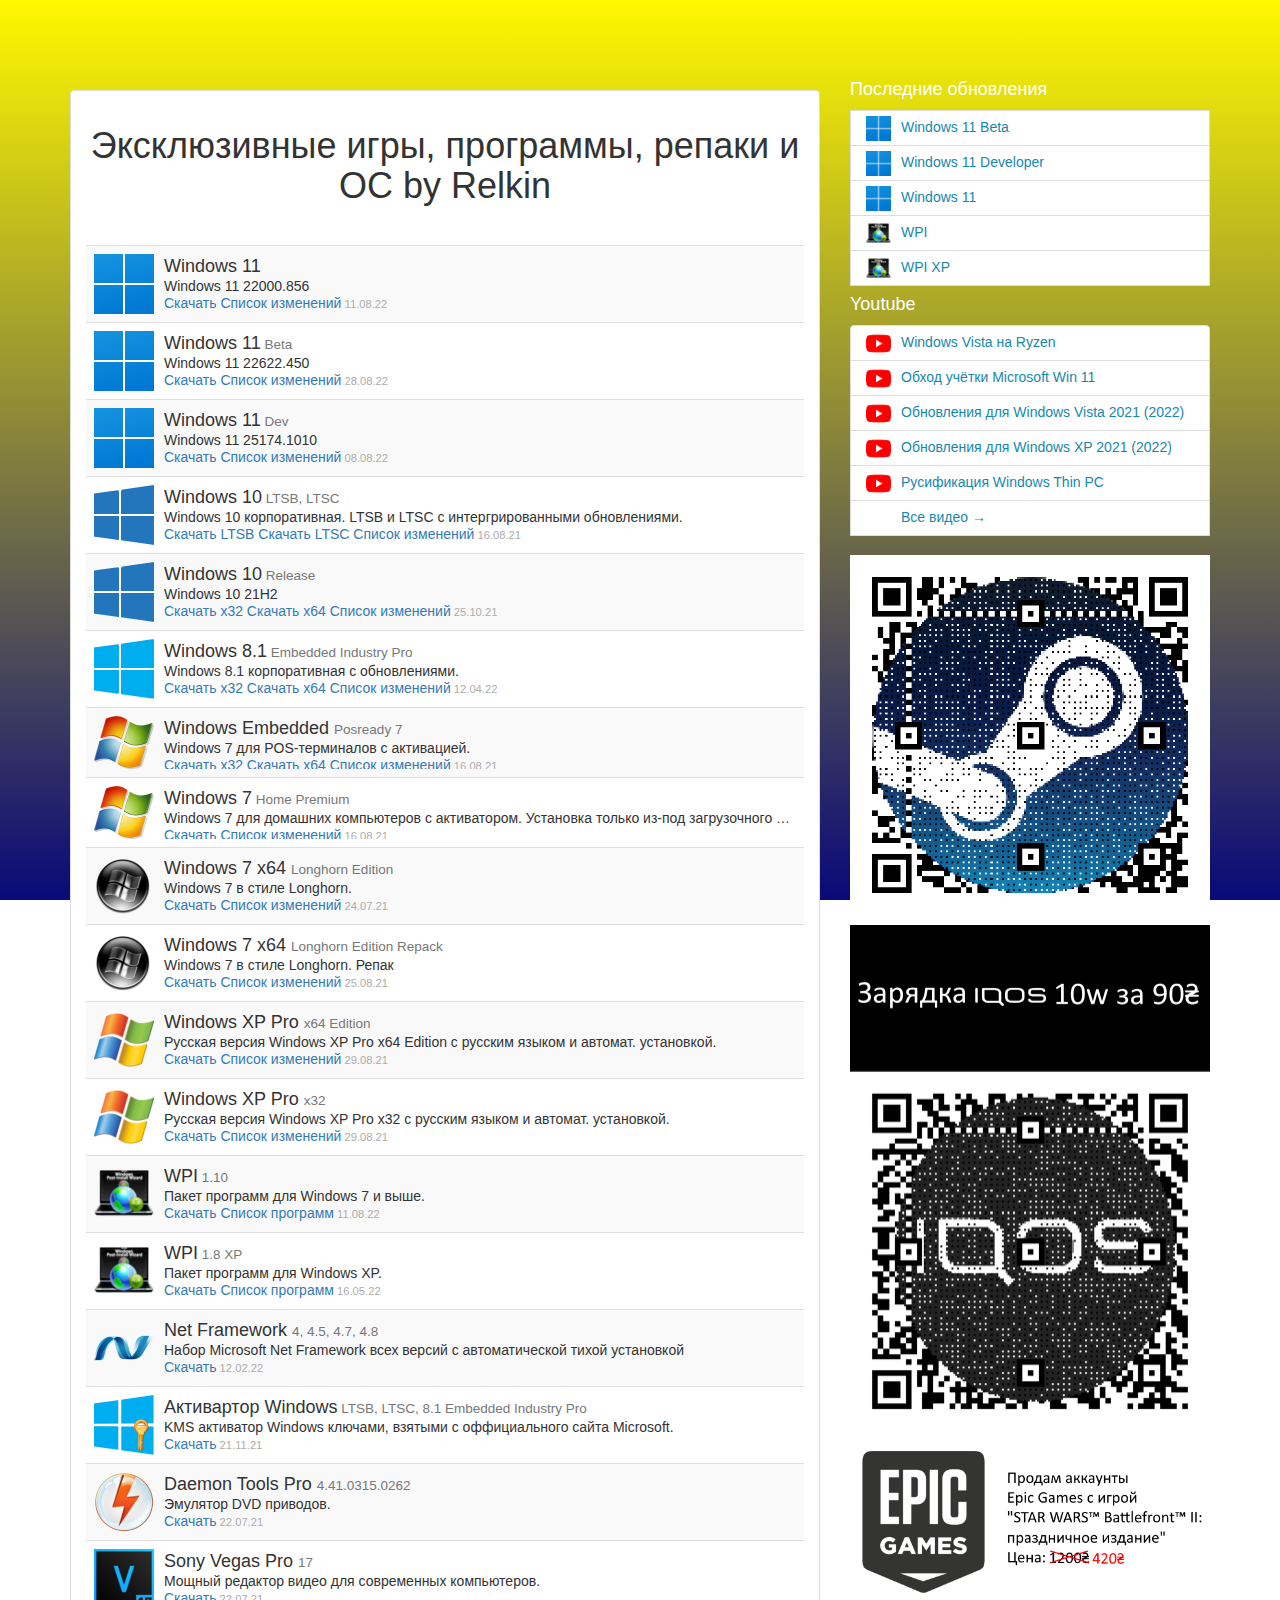
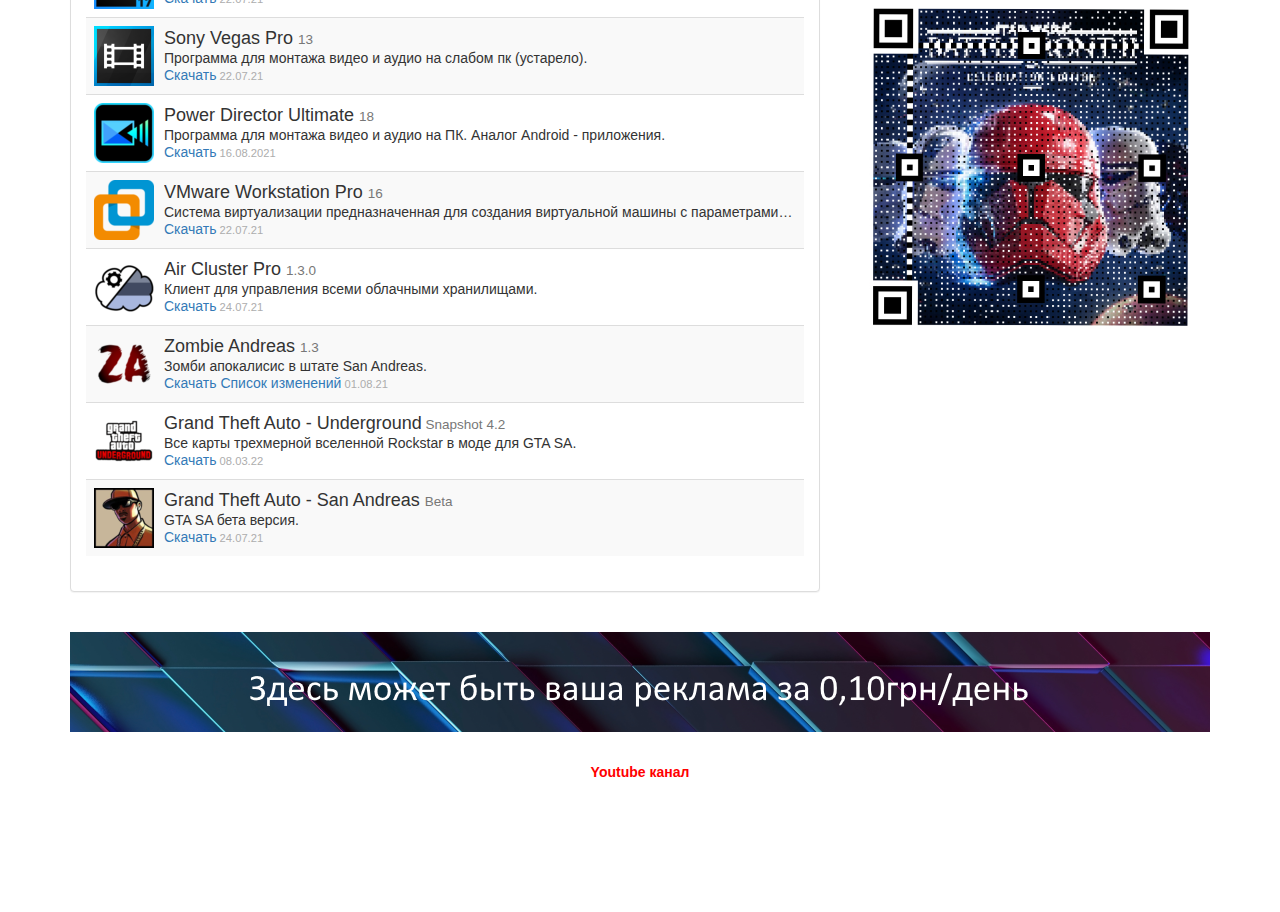
==== commit 2c1136c2: "Update index.htm" ====
--- a/index.htm
+++ b/index.htm
@@ -25,8 +25,8 @@
 								  <div class="media-body">
 									<div class="media-body_width-fix">
 										<h4 class="media-heading">Windows 11</h4>
-										<p>Windows 11 22000.832<br></p>
-									<a href="http://ceesty.com/edElje">Скачать</a> <a href="https://pastebin.com/gY593vNL">Список изменений</a><span> 07.08.22</span>
+										<p>Windows 11 22000.856<br></p>
+									<a href="http://festyy.com/edTlkz">Скачать</a> <a href="https://pastebin.com/gY593vNL">Список изменений</a><span> 11.08.22</span>
 </div></div></div></td></tr>
 <tr><td>							<div class="media">
 								  <div class="media-left">
@@ -154,9 +154,9 @@
 								  </div>
 								  <div class="media-body">
 									<div class="media-body_width-fix">
-										<h4 class="media-heading">WPI</a><small> 1.9</small></h4>
+										<h4 class="media-heading">WPI</a><small> 1.10</small></h4>
 										<p>Пакет программ для Windows 7 и выше.<br></p>
-										<a href="http://sh.st/st/fc68bdfb7186d9bf6b6fbbf27164ef02/mega.nz/file/INZigbIB#DDBM0lX8L1K_ATjUGB9ML4RsJAf72w-4G6zBXxGy5bQ">Скачать</a> <a href="https://pastebin.com/TNkxYgaz">Список программ</a><span> 16.05.22</span>
+										<a href="http://festyy.com/edTzFM">Скачать</a> <a href="https://pastebin.com/TNkxYgaz">Список программ</a><span> 11.08.22</span>
 </div></div></div></td></tr>
 <tr><td>							<div class="media">
 								  <div class="media-left">
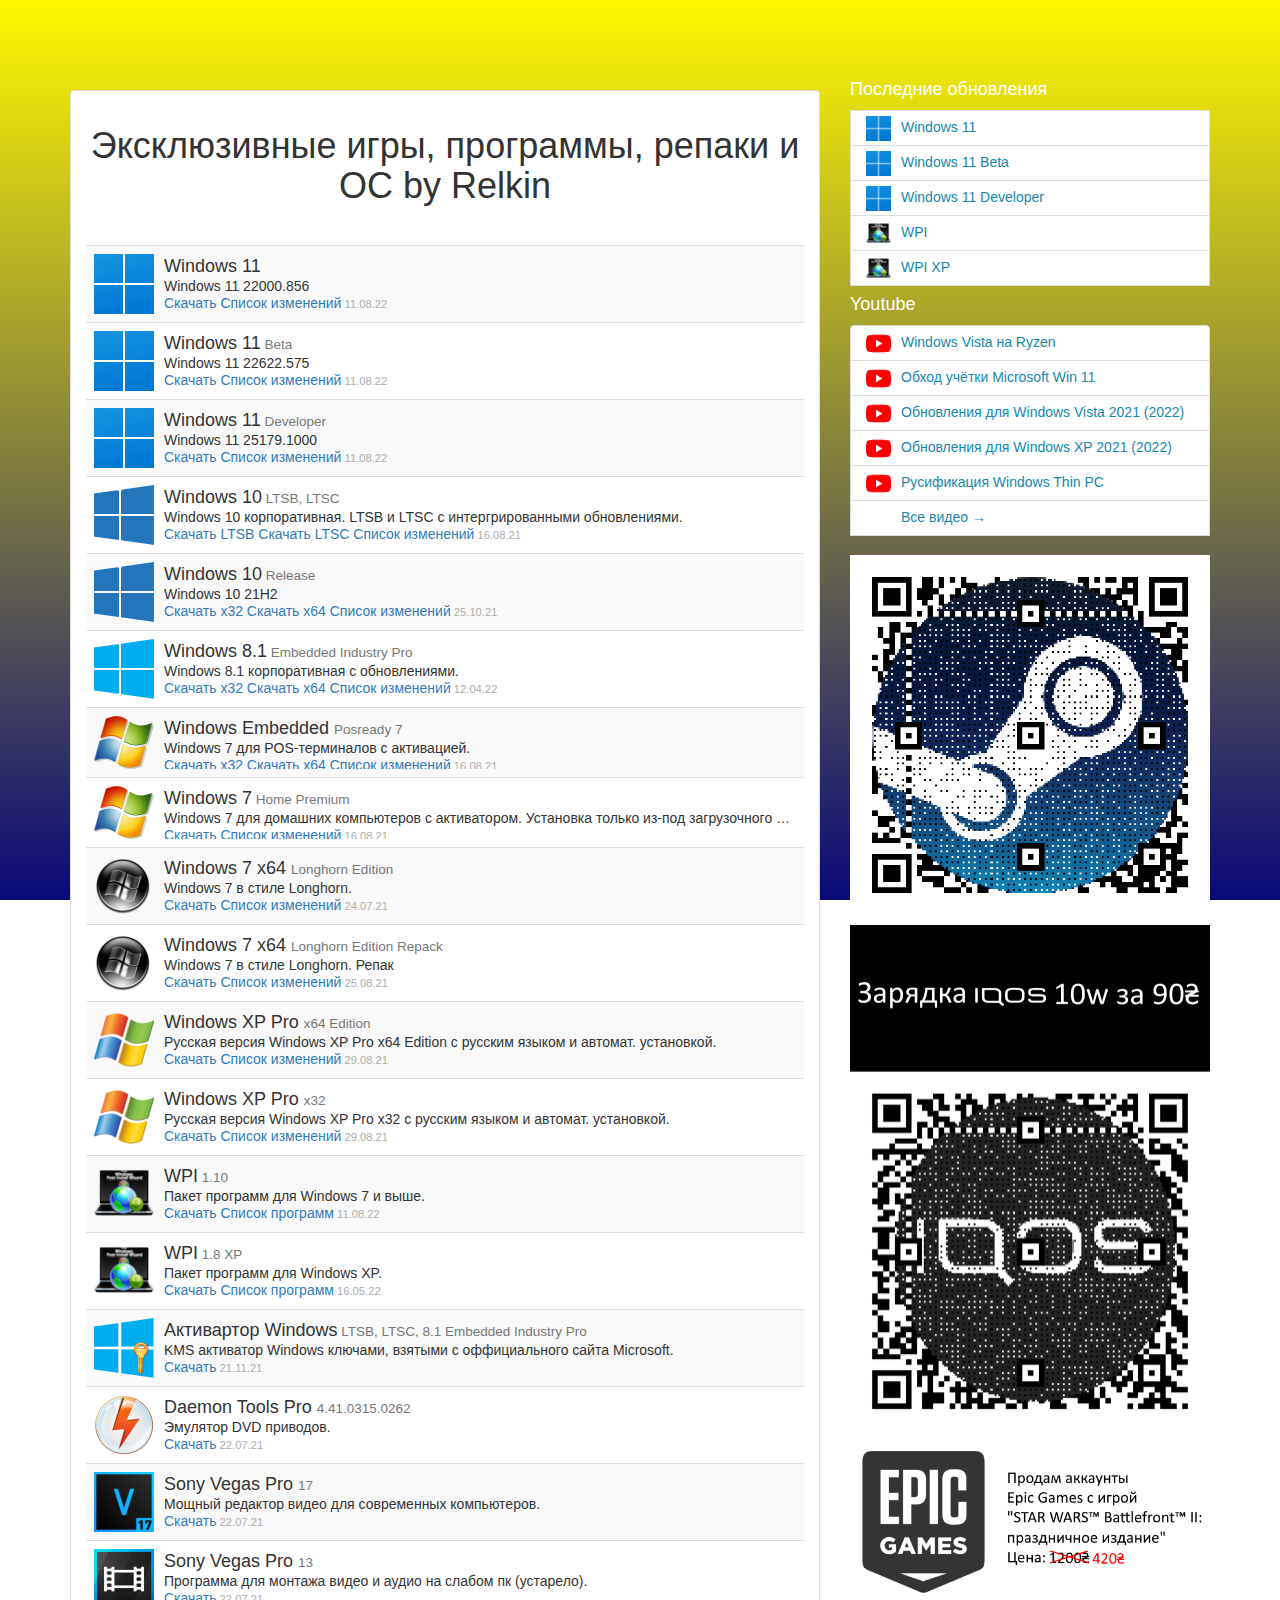
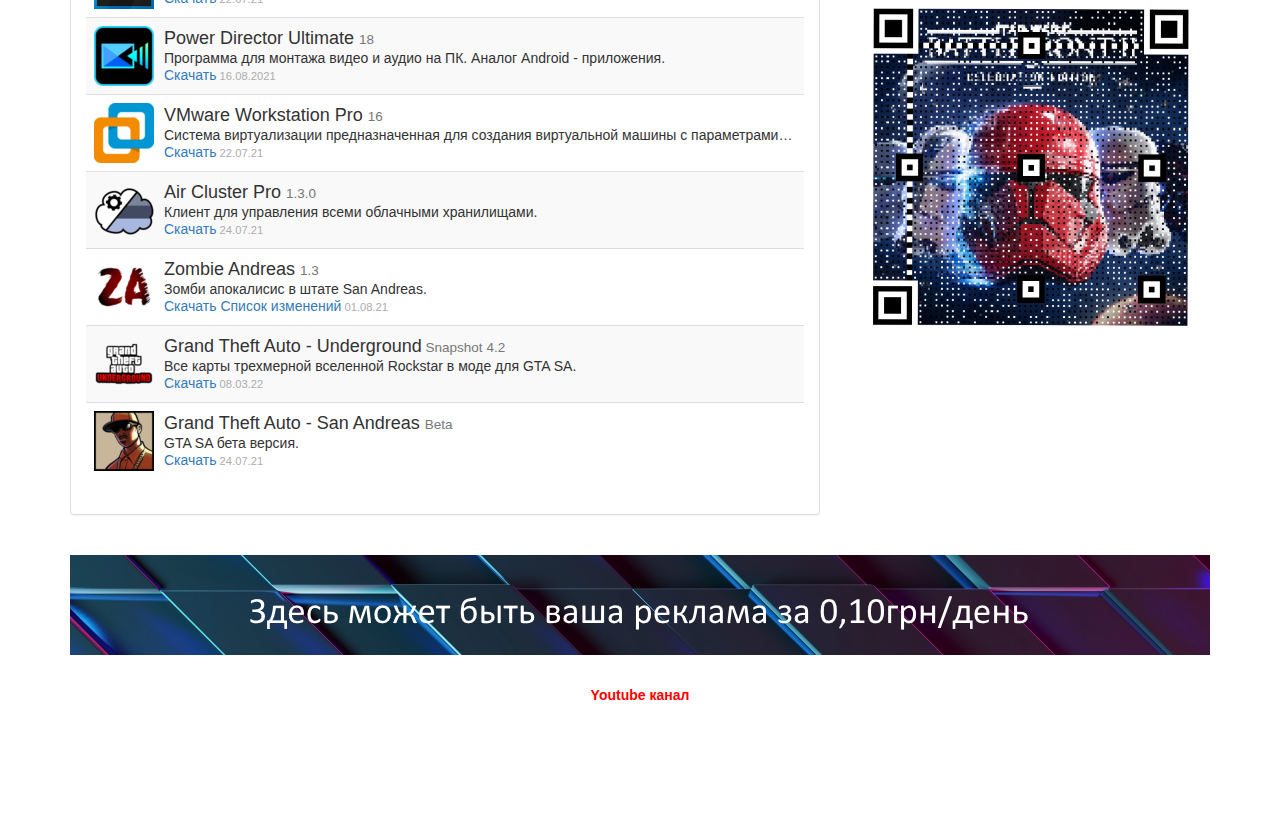
==== commit 89105ba4: "Add files via upload" ====
--- a/index.htm
+++ b/index.htm
@@ -35,8 +35,8 @@
 								  <div class="media-body">
 									<div class="media-body_width-fix">
 										<h4 class="media-heading">Windows 11<small> Beta</small></h4>
-										<p>Windows 11 22622.450<br></p>
-										<a href="http://corneey.com/edRxV1">Скачать</a> <a href="https://pastebin.com/gY593vNL">Список изменений</a><span> 28.08.22</span>
+										<p>Windows 11 22622.575<br></p>
+										<a href="http://festyy.com/edTnE7">Скачать</a> <a href="https://pastebin.com/gY593vNL">Список изменений</a><span> 11.08.22</span>
 </div></div></div></td></tr>
 <tr><td>						<div class="media">
 								  <div class="media-left">
@@ -44,9 +44,9 @@
 								  </div>
 								  <div class="media-body">
 									<div class="media-body_width-fix">
-										<h4 class="media-heading">Windows 11<small> Dev</small></h4>
-										<p>Windows 11 25174.1010<br></p>
-										<a href="http://corneey.com/edRz1D">Скачать</a> <a href="https://pastebin.com/gY593vNL">Список изменений</a><span> 08.08.22</span>
+										<h4 class="media-heading">Windows 11<small> Developer</small></h4>
+										<p>Windows 11 25179.1000<br></p>
+										<a href="http://festyy.com/edTc9M">Скачать</a> <a href="https://pastebin.com/gY593vNL">Список изменений</a><span> 11.08.22</span>
 </div></div></div></td></tr>
 <tr><td>								<div class="media">
 								  <div class="media-left">
@@ -56,7 +56,7 @@
 									<div class="media-body_width-fix">
 										<h4 class="media-heading">Windows 10<small> LTSB, LTSC</small></h4>
 										<p>Windows 10 корпоративная. LTSB и LTSC с интергрированными обновлениями.<br></p>
-										<p><a href="http://sh.st/st/fc68bdfb7186d9bf6b6fbbf27164ef02/mega.nz/file/MxZQjZJZ#e_cG1RKoeBCMQ5NEl6VpFdiZW9E00ogMLyb7pFo9H5k">Скачать LTSB</a> <a href="http://sh.st/st/fc68bdfb7186d9bf6b6fbbf27164ef02/mega.nz/file/bItyAKbA#-XY-lHua1vgfOtF6zXV-AbBJAF4KstlHo3xKC_z0qio">Скачать LTSC</a> <a href="https://text-host.ru/windows-10-ltsb-ltsc-izmeneniya">Список изменений</a><span> 16.08.21</span>
+										<p><a href="http://sh.st/st/fc68bdfb7186d9bf6b6fbbf27164ef02/mega.nz/file/MxZQjZJZ#e_cG1RKoeBCMQ5NEl6VpFdiZW9E00ogMLyb7pFo9H5k">Скачать LTSB</a> <a href="http://festyy.com/edTxij">Скачать LTSC</a> <a href="https://text-host.ru/windows-10-ltsb-ltsc-izmeneniya">Список изменений</a><span> 16.08.21</span>
 										
 </div></div></div></td></tr>
 <tr><td>								<div class="media">
@@ -111,7 +111,7 @@
 									<div class="media-body_width-fix">
 										<h4 class="media-heading">Windows 7 x64 <small>Longhorn Edition</small></h4>
 										<p>Windows 7  в стиле Longhorn.<br></p>
-										<p><a href="http://sh.st/st/fc68bdfb7186d9bf6b6fbbf27164ef02/mega.nz/file/rZ8HWIqB#-poEU_fFc4317fedZgkCGZCGpE4FY7nJMYpb-yK137E">Скачать</a> <a href="https://text-host.ru/windows-7-longhorn-edition">Список изменений</a><span> 24.07.21</span>
+										<p><a href="http://festyy.com/edTxnU">Скачать</a> <a href="https://text-host.ru/windows-7-longhorn-edition">Список изменений</a><span> 24.07.21</span>
 										
 </div></div></div></td></tr>
 <tr><td>								<div class="media">
@@ -133,7 +133,7 @@
 									<div class="media-body_width-fix">
 										<h4 class="media-heading">Windows XP Pro <small> x64 Edition</small></h4>
 										<p>Русская версия Windows XP Pro x64 Edition с русским языком и автомат. установкой.<br></p>
-										<p><a href="http://sh.st/st/fc68bdfb7186d9bf6b6fbbf27164ef02/mega.nz/file/NkQQDRjY#ay6WTY9MTr8Pmi7w7mhudcErOcNkSMW6xe0wleFKyIQ">Скачать</a> <a href="https://text-host.ru/windows-xp-x64">Список изменений</a><span> 29.08.21</span>
+										<p><a href="http://festyy.com/edTc0l">Скачать</a> <a href="https://text-host.ru/windows-xp-x64">Список изменений</a><span> 29.08.21</span>
 										
 </div></div></div></td></tr>
 <tr><td>								<div class="media">
@@ -144,7 +144,7 @@
 									<div class="media-body_width-fix">
 										<h4 class="media-heading">Windows XP Pro <small> x32</small></h4>
 										<p>Русская версия Windows XP Pro x32 с русским языком и автомат. установкой.<br></p>
-										<p><a href="http://sh.st/st/fc68bdfb7186d9bf6b6fbbf27164ef02/mega.nz/file/w0J2GZLR#VTbGDvjRE0tBXeXGZx7oU--I2dREcxQ3dleve-l0Orw">Скачать</a> <a href="https://text-host.ru/windows-xp-x32">Список изменений</a><span> 29.08.21</span>
+										<p><a href="http://festyy.com/edTx9N">Скачать</a> <a href="https://text-host.ru/windows-xp-x32">Список изменений</a><span> 29.08.21</span>
 										
 </div></div></div></td></tr>
 <tr><td>	
@@ -168,16 +168,6 @@
 										<p>Пакет программ для Windows XP.<br></p>
 										<a href="http://sh.st/st/fc68bdfb7186d9bf6b6fbbf27164ef02/mega.nz/file/EBoygSQD#hXW9v3UBszIpvlb6t-7TvomAGpsGeNxi2P7kg1oLcRM">Скачать</a> <a href="https://pastebin.com/ETg1hH3S">Список программ</a><span> 16.05.22</span>
 </div></div></div></td></tr>
-<tr><td>								<div class="media">
-								  <div class="media-left">
-								<img class="media-object" src="./Игры и программы от Relkin016_files/NET.png" alt="">
-								  </div>
-								  <div class="media-body">
-									<div class="media-body_width-fix">
-										<h4 class="media-heading">Net Framework <small>4, 4.5, 4.7, 4.8</small></h4>
-										<p>Набор Microsoft Net Framework всех версий с автоматической тихой установкой<br></p>
-										<p><a href="http://sh.st/st/fc68bdfb7186d9bf6b6fbbf27164ef02/mega.nz/file/AcgymAwK#Aa2NuhU8IsB90eXVr8l3PPlvDkzyDA7hyWKdYmamKlM">Скачать</a><span> 12.02.22</span>							
-</div></div></div></td></tr>
 <tr><td>	
 										<div class="media">
 								  <div class="media-left">
@@ -207,7 +197,7 @@
 									<div class="media-body_width-fix">
 										<h4 class="media-heading">Sony Vegas Pro <small>17</small></h4>
 										<p>Мощный редактор видео для современных компьютеров.<br></p>
-										<a href="http://sh.st/st/fc68bdfb7186d9bf6b6fbbf27164ef02/bit.ly/3x1I8Iq">Скачать</a><span> 22.07.21</span>
+										<a href="http://festyy.com/edTx8i">Скачать</a><span> 22.07.21</span>
 </div></div></div></td></tr>
 <tr><td>								<div class="media">
 								  <div class="media-left">
@@ -217,7 +207,7 @@
 									<div class="media-body_width-fix">
 										<h4 class="media-heading">Sony Vegas Pro <small>13</small></h4>
 										<p>Программа для монтажа видео и аудио на слабом пк (устарело).<br></p>
-										<p><a href="http://sh.st/st/fc68bdfb7186d9bf6b6fbbf27164ef02/bit.ly/3kPEyyZ">Скачать</a><span> 22.07.21</span>
+										<p><a href="http://festyy.com/edTx7B">Скачать</a><span> 22.07.21</span>
 										
 </div></div></div></td></tr>
 <tr><td>								<div class="media">
@@ -239,7 +229,7 @@
 									<div class="media-body_width-fix">
 										<h4 class="media-heading">VMware Workstation Pro <small>16</small></h4>
 										<p>Система виртуализации предназначенная для создания виртуальной машины с параметрами железа реального компьютера.<br></p>
-										<a href="http://sh.st/st/fc68bdfb7186d9bf6b6fbbf27164ef02/bit.ly/3xXSz1h">Скачать</a><span> 22.07.21</span>
+										<a href="http://festyy.com/edTx9y">Скачать</a><span> 22.07.21</span>
 </div></div></div></td></tr>
 <tr><td>								<div class="media">
 								  <div class="media-left">
@@ -289,10 +279,11 @@
 <font color="white">
 <div class="list-group list-overflow-hidden">
 <h4>Последние обновления</h4>
-<a class="list-group-item" href="http://corneey.com/edRxV1"><img src="./Игры и программы от Relkin016_files/11.png" width="25" height="25" alt="11">Windows 11 Beta</a>
-<a class="list-group-item" href="http://corneey.com/edRz1D"><img src="./Игры и программы от Relkin016_files/11.png" width="25" height="25" alt="11">Windows 11 Developer</a>
-<a class="list-group-item" href="http://gestyy.com/ednUz8"><img src="./Игры и программы от Relkin016_files/11.png" width="25" height="25" alt="11">Windows 11</a>
-<a class="list-group-item" href="http://sh.st/st/fc68bdfb7186d9bf6b6fbbf27164ef02/mega.nz/file/INZigbIB#DDBM0lX8L1K_ATjUGB9ML4RsJAf72w-4G6zBXxGy5bQ"><img src="./Игры и программы от Relkin016_files/WPI.png" width="25" height="25" alt="WPI">WPI</a>
+<a class="list-group-item" href="http://festyy.com/edTlkz"><img src="./Игры и программы от Relkin016_files/11.png" width="25" height="25" alt="11">Windows 11</a>
+<a class="list-group-item" href="http://festyy.com/edTnE7"><img src="./Игры и программы от Relkin016_files/11.png" width="25" height="25" alt="11">Windows 11 Beta</a>
+<a class="list-group-item" href="http://festyy.com/edTc9M"><img src="./Игры и программы от Relkin016_files/11.png" width="25" height="25" alt="11">Windows 11 Developer</a>
+<a class="list-group-item" href="http://festyy.com/edTzFM"><img src="./Игры и программы от Relkin016_files/WPI.png" width="25" height="25" alt="WPI">WPI</a>
+
 <a class="list-group-item" href="http://sh.st/st/fc68bdfb7186d9bf6b6fbbf27164ef02/mega.nz/file/EBoygSQD#hXW9v3UBszIpvlb6t-7TvomAGpsGeNxi2P7kg1oLcRM"><img src="./Игры и программы от Relkin016_files/WPI.png" width="25" height="25" alt="WPI">WPI XP</a>
 <h4>Youtube</h4>
 <div class="list-group list-overflow-hidden">
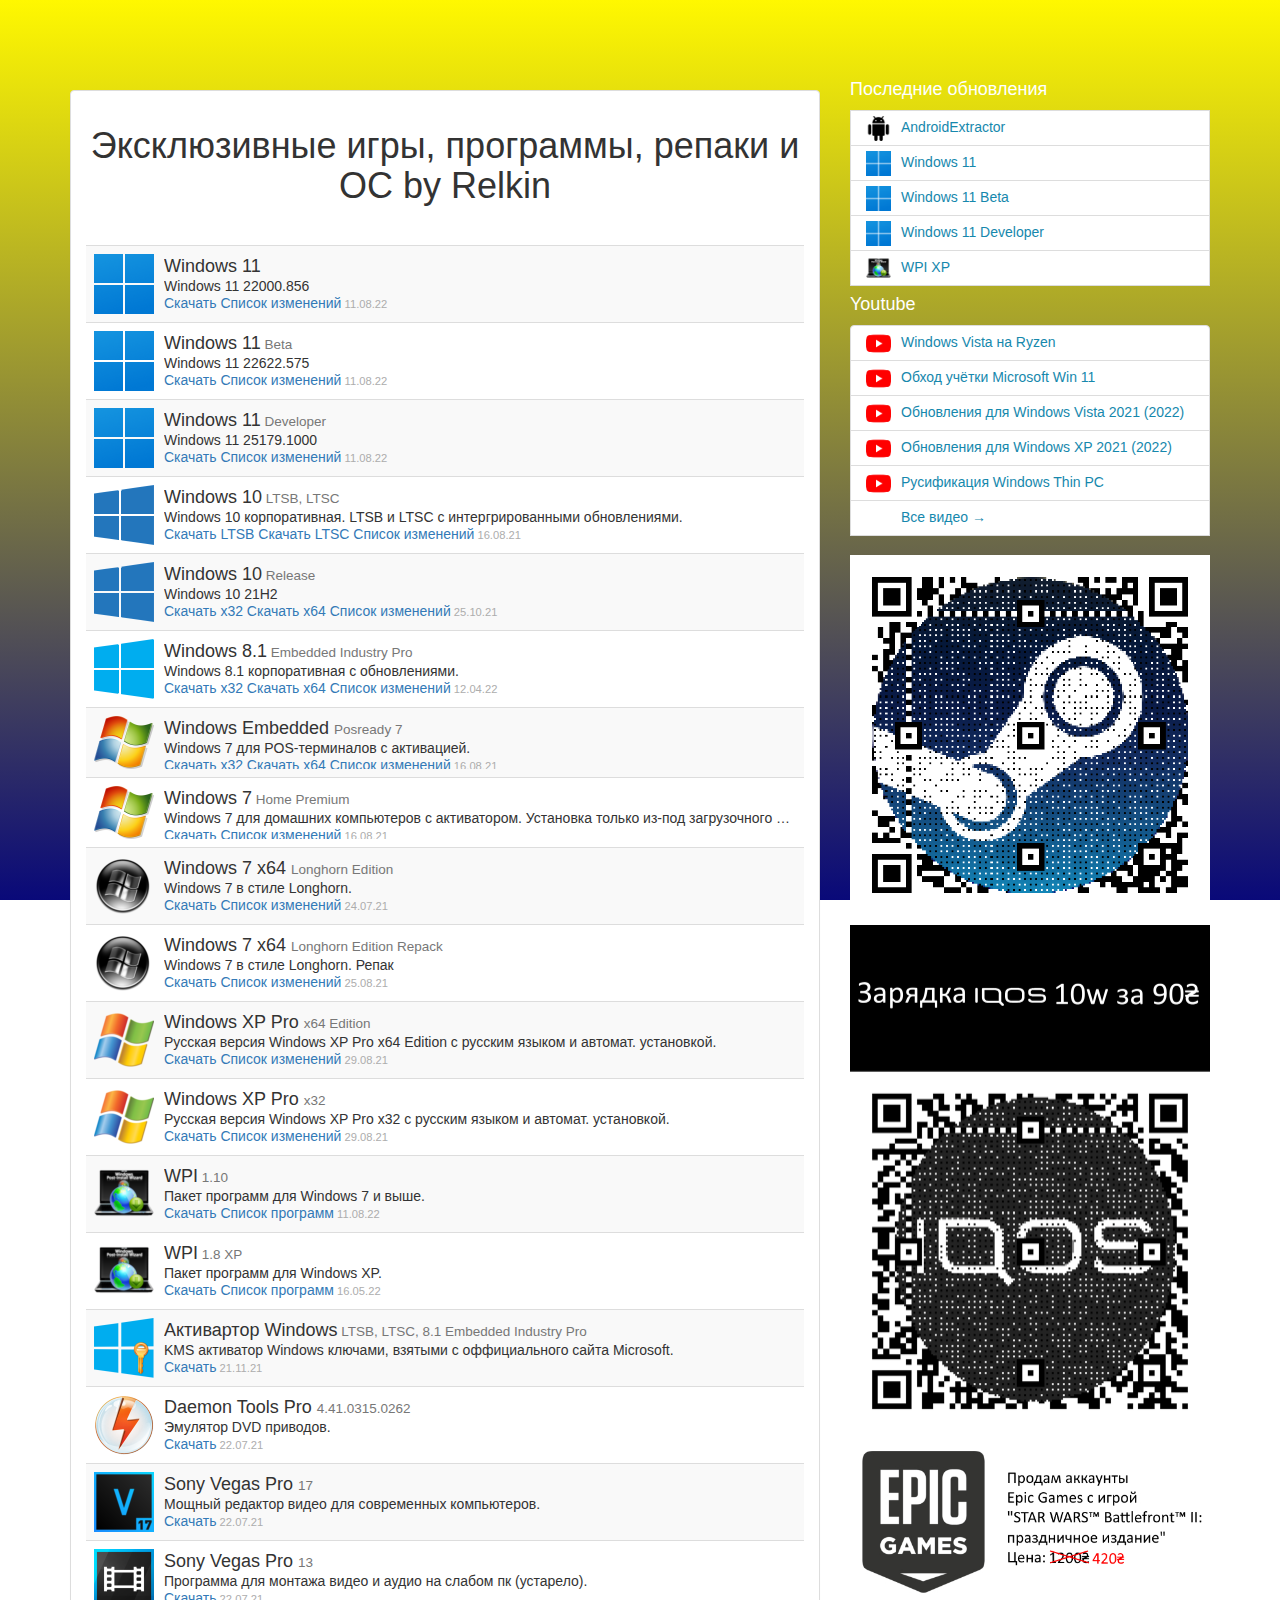
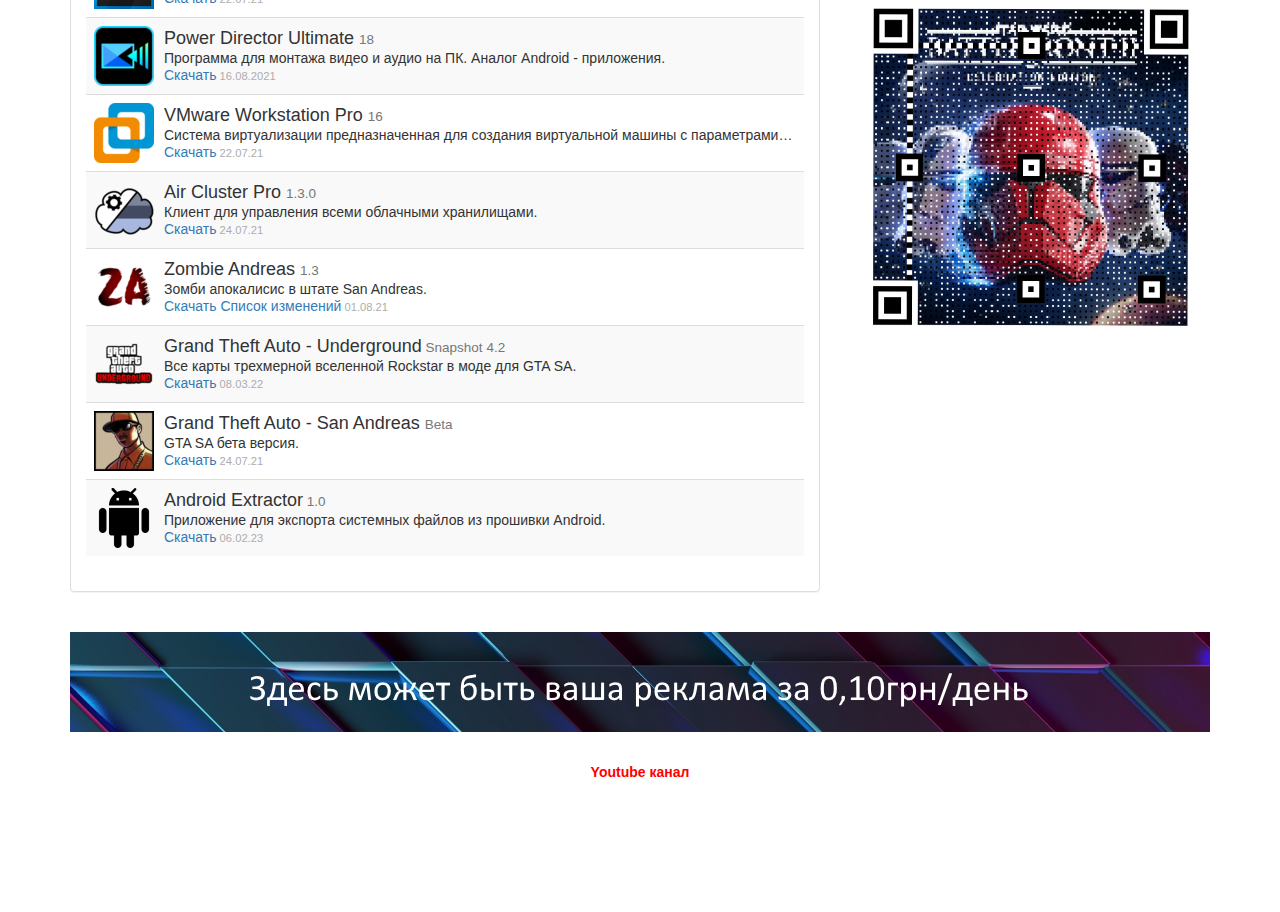
==== commit b278a4fe: "Add files via upload" ====
--- a/index.htm
+++ b/index.htm
@@ -271,7 +271,18 @@
 										<h4 class="media-heading">Grand Theft Auto - San Andreas <small>Beta</small></h4>
 										<p>GTA SA бета версия.<br></p>
 										<p><a href="http://sh.st/st/fc68bdfb7186d9bf6b6fbbf27164ef02/bit.ly/3BWNw3w">Скачать</a><span> 24.07.21</span>						
-</div></div></div></td></tr></div></tbody></table></div></div></div>
+</div></div></div></td></tr>
+<tr><td>								<div class="media">
+								  <div class="media-left">
+								<img class="media-object" src="./Игры и программы от Relkin016_files/AndroidExtractor.png" alt="">
+								  </div>
+								  <div class="media-body">
+									<div class="media-body_width-fix">
+										<h4 class="media-heading">Android Extractor<small> 1.0</small></h4>
+										<p>Приложение для экспорта системных файлов из прошивки Android.<br></p>
+										<p><a href="http://destyy.com/efBEe7 ">Скачать</a><span> 06.02.23</span>										
+</div></div></div></td></tr>
+</div></tbody></table></div></div></div>
 
 <!--таблица сбоку-->
 <div class="col-md-4 col-sm-12 sidebar">
@@ -279,10 +290,11 @@
 <font color="white">
 <div class="list-group list-overflow-hidden">
 <h4>Последние обновления</h4>
+<a class="list-group-item" href="http://destyy.com/efBEe7"><img src="./Игры и программы от Relkin016_files/AndroidExtractor.png" width="25" height="25" alt="WPI">AndroidExtractor</a>
 <a class="list-group-item" href="http://festyy.com/edTlkz"><img src="./Игры и программы от Relkin016_files/11.png" width="25" height="25" alt="11">Windows 11</a>
 <a class="list-group-item" href="http://festyy.com/edTnE7"><img src="./Игры и программы от Relkin016_files/11.png" width="25" height="25" alt="11">Windows 11 Beta</a>
 <a class="list-group-item" href="http://festyy.com/edTc9M"><img src="./Игры и программы от Relkin016_files/11.png" width="25" height="25" alt="11">Windows 11 Developer</a>
-<a class="list-group-item" href="http://festyy.com/edTzFM"><img src="./Игры и программы от Relkin016_files/WPI.png" width="25" height="25" alt="WPI">WPI</a>
+
 
 <a class="list-group-item" href="http://sh.st/st/fc68bdfb7186d9bf6b6fbbf27164ef02/mega.nz/file/EBoygSQD#hXW9v3UBszIpvlb6t-7TvomAGpsGeNxi2P7kg1oLcRM"><img src="./Игры и программы от Relkin016_files/WPI.png" width="25" height="25" alt="WPI">WPI XP</a>
 <h4>Youtube</h4>
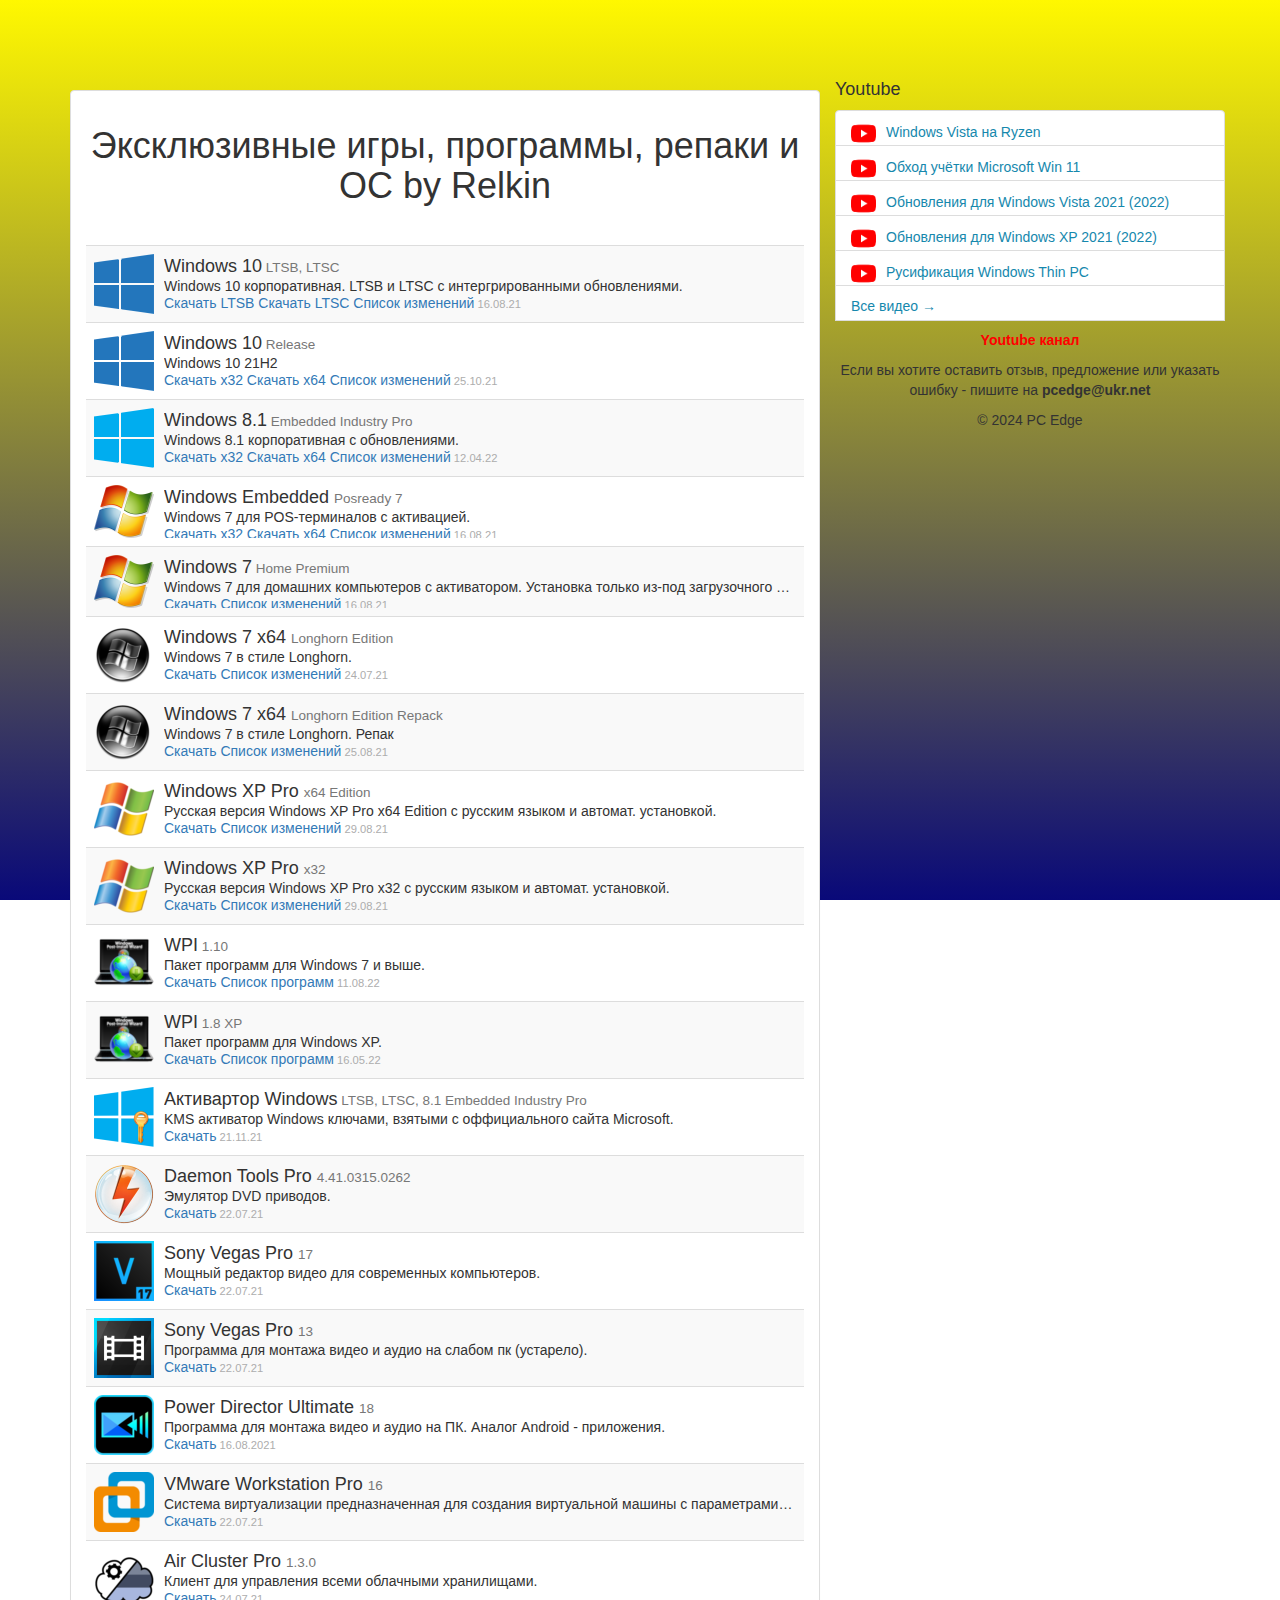
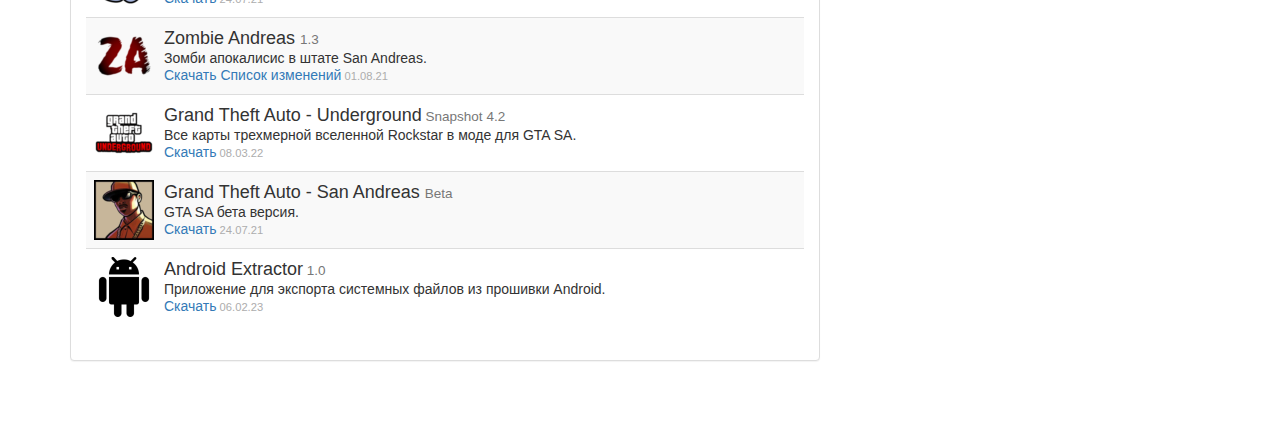
==== commit 6bddba70: "Update index.htm" ====
--- a/index.htm
+++ b/index.htm
@@ -18,7 +18,7 @@
 <h1 align=center>Эксклюзивные игры, программы, репаки и ОС by Relkin</h1>
 <!--Основная таблица-->
 <br><table class="table table-striped subcat-list"><tbody>
-<tr><td>							<div class="media">
+<!--<tr><td>							<div class="media">
 								  <div class="media-left">
 									  <img class="media-object" src="./Игры и программы от Relkin016_files/11.png" alt="">
 								  </div>
@@ -47,7 +47,7 @@
 										<h4 class="media-heading">Windows 11<small> Developer</small></h4>
 										<p>Windows 11 25179.1000<br></p>
 										<a href="http://festyy.com/edTc9M">Скачать</a> <a href="https://pastebin.com/gY593vNL">Список изменений</a><span> 11.08.22</span>
-</div></div></div></td></tr>
+</div></div></div></td></tr>-->
 <tr><td>								<div class="media">
 								  <div class="media-left">
 								<img class="media-object" src="./Игры и программы от Relkin016_files/10.png" alt="">
@@ -56,7 +56,7 @@
 									<div class="media-body_width-fix">
 										<h4 class="media-heading">Windows 10<small> LTSB, LTSC</small></h4>
 										<p>Windows 10 корпоративная. LTSB и LTSC с интергрированными обновлениями.<br></p>
-										<p><a href="http://sh.st/st/fc68bdfb7186d9bf6b6fbbf27164ef02/mega.nz/file/MxZQjZJZ#e_cG1RKoeBCMQ5NEl6VpFdiZW9E00ogMLyb7pFo9H5k">Скачать LTSB</a> <a href="http://festyy.com/edTxij">Скачать LTSC</a> <a href="https://text-host.ru/windows-10-ltsb-ltsc-izmeneniya">Список изменений</a><span> 16.08.21</span>
+										<p><a href="http://mega.nz/file/MxZQjZJZ#e_cG1RKoeBCMQ5NEl6VpFdiZW9E00ogMLyb7pFo9H5k">Скачать LTSB</a> <a href="http://festyy.com/edTxij">Скачать LTSC</a> <a href="https://text-host.ru/windows-10-ltsb-ltsc-izmeneniya">Список изменений</a><span> 16.08.21</span>
 										
 </div></div></div></td></tr>
 <tr><td>								<div class="media">
@@ -67,7 +67,7 @@
 									<div class="media-body_width-fix">
 										<h4 class="media-heading">Windows 10<small> Release</small></h4>
 										<p>Windows 10 21H2<br></p>
-										<p><a href="http://sh.st/st/fc68bdfb7186d9bf6b6fbbf27164ef02/bit.ly/2XJgW5S">Скачать x32</a> <a href="http://sh.st/st/fc68bdfb7186d9bf6b6fbbf27164ef02/bit.ly/3jzR3wS">Скачать x64</a> <a href="https://text-host.ru/windows-10-21h2">Список изменений</a><span> 25.10.21</span>
+										<p><a href="http://bit.ly/2XJgW5S">Скачать x32</a> <a href="http://bit.ly/3jzR3wS">Скачать x64</a> <a href="https://text-host.ru/windows-10-21h2">Список изменений</a><span> 25.10.21</span>
 										
 </div></div></div></td></tr>
 <tr><td>								<div class="media">
@@ -78,7 +78,7 @@
 									<div class="media-body_width-fix">
 										<h4 class="media-heading">Windows 8.1<small> Embedded Industry Pro</small></h4>
 										<p>Windows 8.1 корпоративная с обновлениями.<br></p>
-										<p><a href="http://sh.st/st/fc68bdfb7186d9bf6b6fbbf27164ef02/mega.nz/file/5UJzQJrD#_Fo_mdrZr7gUAnAOpo-D4TTJbvC-G4ePTDbyinG9bS0">Скачать x32</a> <a href="http://sh.st/st/fc68bdfb7186d9bf6b6fbbf27164ef02/mega.nz/file/tVBTkCQS#MzxJ2VO4AHGRYm2C4G_dhSTye5bQjMTew8wQ1vO_vmQ">Скачать x64</a> <a href="https://text-host.ru/izmeneniya-windows-81">Список изменений</a><span> 12.04.22</span>
+										<p><a href="http://mega.nz/file/5UJzQJrD#_Fo_mdrZr7gUAnAOpo-D4TTJbvC-G4ePTDbyinG9bS0">Скачать x32</a> <a href="http://mega.nz/file/tVBTkCQS#MzxJ2VO4AHGRYm2C4G_dhSTye5bQjMTew8wQ1vO_vmQ">Скачать x64</a> <a href="https://text-host.ru/izmeneniya-windows-81">Список изменений</a><span> 12.04.22</span>
 										
 </div></div></div></td></tr>
 <tr><td>								<div class="media">
@@ -89,7 +89,7 @@
 									<div class="media-body_width-fix">
 										<h4 class="media-heading">Windows Embedded <small>Posready 7</small></h4>
 										<p>Windows 7 для POS-терминалов с активацией.<br></p>
-										<p><a href="http://sh.st/st/fc68bdfb7186d9bf6b6fbbf27164ef02/dubox.com/s/110_eYOnu-pZEp_p5dX-11Q">Скачать x32</a> <a href="http://sh.st/st/fc68bdfb7186d9bf6b6fbbf27164ef02/mega.nz/file/jZNhCQTT#rha5GIrcWUUlaJeZjVeVsV8jdDN6jIRVJlag7azDrIQ">Скачать x64</a> <a href="https://text-host.ru/windows-emb-posready-7">Список изменений</a><span> 16.08.21</span>
+										<p><a href="http://dubox.com/s/110_eYOnu-pZEp_p5dX-11Q">Скачать x32</a> <a href="http://mega.nz/file/jZNhCQTT#rha5GIrcWUUlaJeZjVeVsV8jdDN6jIRVJlag7azDrIQ">Скачать x64</a> <a href="https://text-host.ru/windows-emb-posready-7">Список изменений</a><span> 16.08.21</span>
 																
 </div></div></div></td></tr>
 <tr><td>								<div class="media">
@@ -100,7 +100,7 @@
 									<div class="media-body_width-fix">
 										<h4 class="media-heading">Windows 7<small> Home Premium</small></h4>
 										<p>Windows 7 для домашних компьютеров с активатором. Установка только из-под загрузочного накопителя.<br></p>
-										<p><a href="http://sh.st/st/fc68bdfb7186d9bf6b6fbbf27164ef02/dubox.com/s/1s1OPqw3EF7TTQvDfnxyV4A">Скачать</a> <a href="https://text-host.ru/izmeneniya-windows-7">Список изменений</a><span> 16.08.21</span>
+										<p><a href="http://dubox.com/s/1s1OPqw3EF7TTQvDfnxyV4A">Скачать</a> <a href="https://text-host.ru/izmeneniya-windows-7">Список изменений</a><span> 16.08.21</span>
 										
 </div></div></div></td></tr>
 <tr><td>								<div class="media">
@@ -122,7 +122,7 @@
 									<div class="media-body_width-fix">
 										<h4 class="media-heading">Windows 7 x64 <small>Longhorn Edition Repack</small></h4>
 										<p>Windows 7  в стиле Longhorn. Репак<br></p>
-										<p><a href="http://sh.st/st/fc68bdfb7186d9bf6b6fbbf27164ef02/dubox.com/s/16ZZt85rq9oFIwxq-W8vmGg">Скачать</a> <a href="https://text-host.ru/windows-7-longhorn-edition-izmeneniy">Список изменений</a><span> 25.08.21</span>
+										<p><a href="http://dubox.com/s/16ZZt85rq9oFIwxq-W8vmGg">Скачать</a> <a href="https://text-host.ru/windows-7-longhorn-edition-izmeneniy">Список изменений</a><span> 25.08.21</span>
 										
 </div></div></div></td></tr>
 <tr><td>								<div class="media">
@@ -166,7 +166,7 @@
 									<div class="media-body_width-fix">
 										<h4 class="media-heading">WPI</a><small> 1.8 XP</small></h4>
 										<p>Пакет программ для Windows XP.<br></p>
-										<a href="http://sh.st/st/fc68bdfb7186d9bf6b6fbbf27164ef02/mega.nz/file/EBoygSQD#hXW9v3UBszIpvlb6t-7TvomAGpsGeNxi2P7kg1oLcRM">Скачать</a> <a href="https://pastebin.com/ETg1hH3S">Список программ</a><span> 16.05.22</span>
+										<a href="http://mega.nz/file/EBoygSQD#hXW9v3UBszIpvlb6t-7TvomAGpsGeNxi2P7kg1oLcRM">Скачать</a> <a href="https://pastebin.com/ETg1hH3S">Список программ</a><span> 16.05.22</span>
 </div></div></div></td></tr>
 <tr><td>	
 										<div class="media">
@@ -177,7 +177,7 @@
 									<div class="media-body_width-fix">
 										<h4 class="media-heading">Активартор Windows</a><small> LTSB, LTSC, 8.1 Embedded Industry Pro</small></h4>
 										<p>KMS активатор Windows ключами, взятыми с оффициального сайта Microsoft.<br></p>
-										<a href="http://sh.st/st/fc68bdfb7186d9bf6b6fbbf27164ef02/mega.nz/file/YZgkhIZI#GK_BYyiaQ0w5S3LZMHcdOHbjol6YUa3dqDMUcP9bN3w">Скачать</a><span> 21.11.21</span>
+										<a href="http://mega.nz/file/YZgkhIZI#GK_BYyiaQ0w5S3LZMHcdOHbjol6YUa3dqDMUcP9bN3w">Скачать</a><span> 21.11.21</span>
 </div></div></div></td></tr>
 <tr><td>							<div class="media">
 								  <div class="media-left">
@@ -187,27 +187,27 @@
 									<div class="media-body_width-fix">
 										<h4 class="media-heading">Daemon Tools Pro <small>4.41.0315.0262</small></h4>
 										<p>Эмулятор DVD приводов.<br></p>
-										<a href="http://sh.st/st/fc68bdfb7186d9bf6b6fbbf27164ef02/bit.ly/3hXrl5c">Скачать</a><span> 22.07.21</span>
-</div></div></div></td></tr>
-<tr><td>							<div class="media">
-								  <div class="media-left">
-									  <img class="media-object" src="./Игры и программы от Relkin016_files/VP17.png" alt="">
-								  </div>
-								  <div class="media-body">
-									<div class="media-body_width-fix">
-										<h4 class="media-heading">Sony Vegas Pro <small>17</small></h4>
-										<p>Мощный редактор видео для современных компьютеров.<br></p>
-										<a href="http://festyy.com/edTx8i">Скачать</a><span> 22.07.21</span>
-</div></div></div></td></tr>
-<tr><td>								<div class="media">
-								  <div class="media-left">
-								<img class="media-object" src="./Игры и программы от Relkin016_files/SonyVegas13.png" alt="">
-								  </div>
-								  <div class="media-body">
-									<div class="media-body_width-fix">
-										<h4 class="media-heading">Sony Vegas Pro <small>13</small></h4>
+										<a href="http://bit.ly/3hXrl5c">Скачать</a><span> 22.07.21</span>
+</div></div></div></td></tr>
+<tr><td>							<div class="media">
+								  <div class="media-left">
+											  <img class="media-object" src="./Игры и программы от Relkin016_files/VP17.png" alt="">
+										  </div>
+										  <div class="media-body">
+											<div class="media-body_width-fix">
+												<h4 class="media-heading">Sony Vegas Pro <small>17</small></h4>
+												<p>Мощный редактор видео для современных компьютеров.<br></p>
+												<a href="https://mega.nz/file/8oBF2KhQ#wXrqxGS5gY3NMiPS7ILk46LiSaiPVxzuw1chlHHy2Gs">Скачать</a><span> 22.07.21</span>
+</div></div></div></td></tr>
+<tr><td>								<div class="media">
+										  <div class="media-left">
+										<img class="media-object" src="./Игры и программы от Relkin016_files/SonyVegas13.png" alt="">
+										  </div>
+										  <div class="media-body">
+										<div class="media-body_width-fix">
+												<h4 class="media-heading">Sony Vegas Pro <small>13</small></h4>
 										<p>Программа для монтажа видео и аудио на слабом пк (устарело).<br></p>
-										<p><a href="http://festyy.com/edTx7B">Скачать</a><span> 22.07.21</span>
+											<p><a href="https://mega.nz/file/E45xzAAb#H0RGw3WbSVT-v0N3pDsth-q_-jM1VVDCRDxJ9rz228g">Скачать</a><span> 22.07.21</span>
 										
 </div></div></div></td></tr>
 <tr><td>								<div class="media">
@@ -218,18 +218,18 @@
 									<div class="media-body_width-fix">
 										<h4 class="media-heading">Power Director Ultimate <small>18</small></h4>
 										<p>Программа для монтажа видео и аудио на ПК. Аналог Android - приложения.<br></p>
-										<p><a href="http://sh.st/st/fc68bdfb7186d9bf6b6fbbf27164ef02/mega.nz/file/lsoDWC7I#L-WGkyz3OkUmLGCk2IdhH2yRdUsg1mHsbZ3UIJVZk9U">Скачать</a><span> 16.08.2021</span>
-										
-</div></div></div></td></tr>
-<tr><td>							<div class="media">
-								  <div class="media-left">
-									  <img class="media-object" src="./Игры и программы от Relkin016_files/VW.png" alt="">
-								  </div>
-								  <div class="media-body">
-									<div class="media-body_width-fix">
+										<p><a href="http://mega.nz/file/lsoDWC7I#L-WGkyz3OkUmLGCk2IdhH2yRdUsg1mHsbZ3UIJVZk9U">Скачать</a><span> 16.08.2021</span>
+										
+</div></div></div></td></tr>
+<tr><td>							<div class="media">
+								  <div class="media-left">
+										  <img class="media-object" src="./Игры и программы от Relkin016_files/VW.png" alt="">
+									  </div>
+									  <div class="media-body">
+										<div class="media-body_width-fix">
 										<h4 class="media-heading">VMware Workstation Pro <small>16</small></h4>
-										<p>Система виртуализации предназначенная для создания виртуальной машины с параметрами железа реального компьютера.<br></p>
-										<a href="http://festyy.com/edTx9y">Скачать</a><span> 22.07.21</span>
+											<p>Система виртуализации предназначенная для создания виртуальной машины с параметрами железа реального компьютера.<br></p>
+											<a href="https://mega.nz/file/44hxiCST#N6kD8x3lgr_i8xlgczriHtM9OtgxL4NLUlPSRjkbSvI">Скачать</a><span> 22.07.21</span>
 </div></div></div></td></tr>
 <tr><td>								<div class="media">
 								  <div class="media-left">
@@ -239,7 +239,7 @@
 									<div class="media-body_width-fix">
 										<h4 class="media-heading">Air Cluster Pro <small>1.3.0</small></h4>
 										<p>Клиент для управления всеми облачными хранилищами.<br></p>
-										<p><a href="http://sh.st/st/fc68bdfb7186d9bf6b6fbbf27164ef02/bit.ly/3BzoHKB">Скачать</a><span> 24.07.21</span>										
+										<p><a href="http://bit.ly/3BzoHKB">Скачать</a><span> 24.07.21</span>										
 </div></div></div></td></tr>
 <tr><td>							<div class="media">
 								  <div class="media-left">
@@ -249,7 +249,7 @@
 									<div class="media-body_width-fix">
 										<h4 class="media-heading">Zombie Andreas <small>1.3</small></h4>
 										<p>Зомби апокалисис в штате San Andreas.<br></p>
-										<a href="http://sh.st/st/fc68bdfb7186d9bf6b6fbbf27164ef02/dubox.com/s/1puvqd6vg5UUqwBEprt-0iw">Скачать</a> <a href="https://text-host.ru/zombie-andreas-izmeneniya">Список изменений</a><span> 01.08.21</span>
+										<a href="http://dubox.com/s/1puvqd6vg5UUqwBEprt-0iw">Скачать</a> <a href="https://text-host.ru/zombie-andreas-izmeneniya">Список изменений</a><span> 01.08.21</span>
 </div></div></div></td></tr>
 <tr><td>								<div class="media">
 								  <div class="media-left">
@@ -259,7 +259,7 @@
 									<div class="media-body_width-fix">
 										<h4 class="media-heading">Grand Theft Auto - Underground<small> Snapshot 4.2</small></h4>
 										<p>Все карты трехмерной вселенной Rockstar в моде для GTA SA.<br></p>
-										<p><a href="http://sh.st/st/fc68bdfb7186d9bf6b6fbbf27164ef02/mega.nz/folder/EdACABBT#Hy2WI8GBtUKJa1fAqzvntQ">Скачать</a><span> 08.03.22</span>										
+										<p><a href="http://mega.nz/folder/EdACABBT#Hy2WI8GBtUKJa1fAqzvntQ">Скачать</a><span> 08.03.22</span>										
 </div></div></div></td></tr>
 <tr><td>	
 							<div class="media">
@@ -270,33 +270,32 @@
 									<div class="media-body_width-fix">
 										<h4 class="media-heading">Grand Theft Auto - San Andreas <small>Beta</small></h4>
 										<p>GTA SA бета версия.<br></p>
-										<p><a href="http://sh.st/st/fc68bdfb7186d9bf6b6fbbf27164ef02/bit.ly/3BWNw3w">Скачать</a><span> 24.07.21</span>						
-</div></div></div></td></tr>
-<tr><td>								<div class="media">
-								  <div class="media-left">
+										<p><a href="http://bit.ly/3BWNw3w">Скачать</a><span> 24.07.21</span>						
+</div></div></div></td></tr>
+<tr><td>								<div class="media">
+									  <div class="media-left">
 								<img class="media-object" src="./Игры и программы от Relkin016_files/AndroidExtractor.png" alt="">
-								  </div>
-								  <div class="media-body">
-									<div class="media-body_width-fix">
+								</div>
+								  <div class="media-body">
+										<div class="media-body_width-fix">
 										<h4 class="media-heading">Android Extractor<small> 1.0</small></h4>
-										<p>Приложение для экспорта системных файлов из прошивки Android.<br></p>
-										<p><a href="http://destyy.com/efBEe7 ">Скачать</a><span> 06.02.23</span>										
+											<p>Приложение для экспорта системных файлов из прошивки Android.<br></p>
+                      <p><a href="https://terabox.com/s/1P16mOdNLU2kt8yIKzB3VMg">Скачать</a><span> 06.02.23</span>										
 </div></div></div></td></tr>
 </div></tbody></table></div></div></div>
 
-<!--таблица сбоку-->
+<!--таблица сбоку
 <div class="col-md-4 col-sm-12 sidebar">
 <div class="col-md-12 col-sm-6">
 <font color="white">
 <div class="list-group list-overflow-hidden">
-<h4>Последние обновления</h4>
-<a class="list-group-item" href="http://destyy.com/efBEe7"><img src="./Игры и программы от Relkin016_files/AndroidExtractor.png" width="25" height="25" alt="WPI">AndroidExtractor</a>
-<a class="list-group-item" href="http://festyy.com/edTlkz"><img src="./Игры и программы от Relkin016_files/11.png" width="25" height="25" alt="11">Windows 11</a>
-<a class="list-group-item" href="http://festyy.com/edTnE7"><img src="./Игры и программы от Relkin016_files/11.png" width="25" height="25" alt="11">Windows 11 Beta</a>
-<a class="list-group-item" href="http://festyy.com/edTc9M"><img src="./Игры и программы от Relkin016_files/11.png" width="25" height="25" alt="11">Windows 11 Developer</a>
+h4>Последние обновления</h4>
+	<a class="list-group-item" href="http://destyy.com/efBEe7"><img src="./Игры и программы от Relkin016_files/AndroidExtractor.png" width="25" height="25" alt="WPI">AndroidExtractor</a>
+	<a class="list-group-item" href="http://festyy.com/edTlkz"><img src="./Игры и программы от Relkin016_files/11.png" width="25" height="25" alt="11">Windows 11</a>
+	<a class="list-group-item" href="http://festyy.com/edTnE7"><img src="./Игры и программы от Relkin016_files/11.png" width="25" height="25" alt="11">Windows 11 Beta</a>
+	<a class="list-group-item" href="http://festyy.com/edTc9M"><img src="./Игры и программы от Relkin016_files/11.png" width="25" height="25" alt="11">Windows 11 Developer</a>
+<a class="list-group-item" href="http://mega.nz/file/EBoygSQD#hXW9v3UBszIpvlb6t-7TvomAGpsGeNxi2P7kg1oLcRM"><img src="./Игры и программы от Relkin016_files/WPI.png" width="25" height="25" alt="WPI">WPI XP</a>-->
 
-
-<a class="list-group-item" href="http://sh.st/st/fc68bdfb7186d9bf6b6fbbf27164ef02/mega.nz/file/EBoygSQD#hXW9v3UBszIpvlb6t-7TvomAGpsGeNxi2P7kg1oLcRM"><img src="./Игры и программы от Relkin016_files/WPI.png" width="25" height="25" alt="WPI">WPI XP</a>
 <h4>Youtube</h4>
 <div class="list-group list-overflow-hidden">
 <a class="list-group-item" href="https://www.youtube.com/watch?v=SOGbzrd1j9Y&t=2s"><img src="./Игры и программы от Relkin016_files/YT.png" width="25" height="25" alt="YT">Windows Vista на Ryzen</a>
@@ -306,20 +305,21 @@
 <a class="list-group-item" href="https://youtu.be/DO8Wfr10j_M"><img src="./Игры и программы от Relkin016_files/YT.png" width="25" height="25" alt="YT">Русификация Windows Thin PC</a>
 <a class="list-group-item more-update" href="https://www.youtube.com/c/Relkin016/videos">Все видео →</a>
 
-<!--реклама-->
+<!--
 <br>
 <p align=center class="center-img"><a href="https://steamcommunity.com/id/relkin016/"><img src="./Игры и программы от Relkin016_files/steam.png" width="100%" height="100%" alt="AD"></p></a>
-<!--<p align=center class="center-img"><img src="./Игры и программы от Relkin016_files/PC.png" width="100%" height="100%" alt="AD"></p>-->
+<p align=center class="center-img"><img src="./Игры и программы от Relkin016_files/PC.png" width="100%" height="100%" alt="AD"></p>
 <p align=center class="center-img"><a href="https://www.olx.ua/d/obyavlenie/iqos-zaryadka-10w-IDNPcth.html?bs=olx_pro_listingimg"><img src="./Игры и программы от Relkin016_files/OLX.png" width="100%" height="100%" alt="AD"></p></a>
 <p align=center class="center-img"><a href="https://www.olx.ua/d/obyavlenie/star-wars-battlefront-ii-prazdnichnoe-izdanie-IDO9fjh.html?bs=olx_pro_listing"><img src="./Игры и программы от Relkin016_files/OLX2.jpg" width="100%" height="100%" alt="AD"></p></a>
 </div></div></div></div></div>
 <br>
 <p align=center class="center-img"><img src="./Игры и программы от Relkin016_files/Ad1.png" width="100%" height="100%" alt="AD"></p>
-<br>
+<br>-->
 
 <!--колонтикул-->
 <font align=center>
+<p>
 <p><b><a style="color:red" href="https://www.youtube.com/c/Relkin016">Youtube канал</a></p></b>
 <p>Если вы хотите оставить отзыв, предложение или указать ошибку - пишите на <b>pcedge@ukr.net</b></p>
-<p>© 2022 PC Edge</p></font></font>
+<p>© 2024 PC Edge</p></font></font>
 <script src="./Игры и программы от Relkin016_files/bootstrap.min.js"></script><script src="./Игры и программы от Relkin016_files/scripts_ru.js"></script><app-content ng-version="11.1.0"></app-content></body></html>
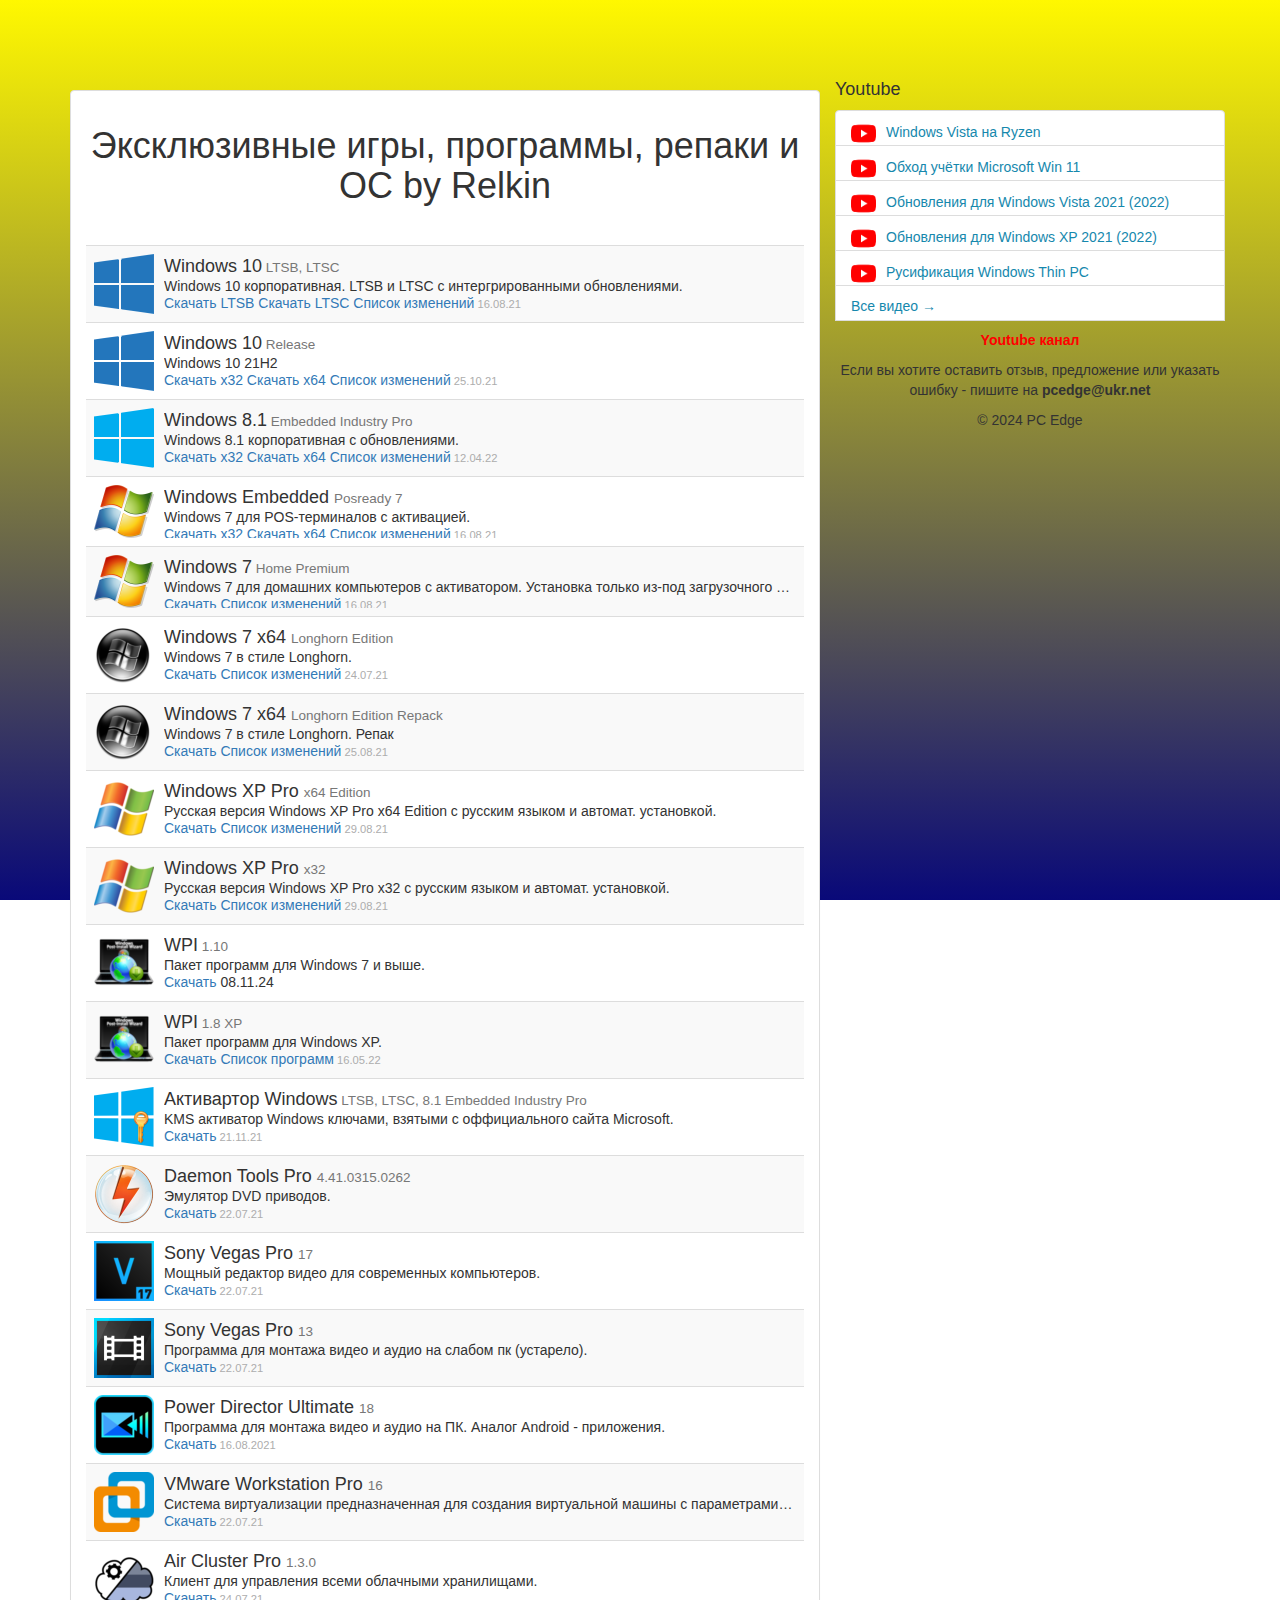
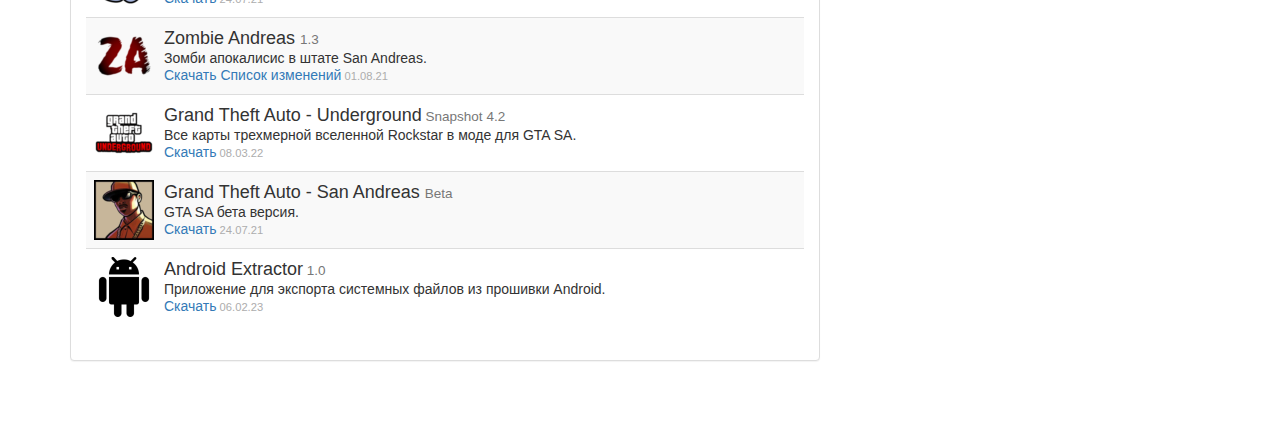
==== commit 9386f46b: "Update index.htm" ====
--- a/index.htm
+++ b/index.htm
@@ -156,7 +156,7 @@
 									<div class="media-body_width-fix">
 										<h4 class="media-heading">WPI</a><small> 1.10</small></h4>
 										<p>Пакет программ для Windows 7 и выше.<br></p>
-										<a href="http://festyy.com/edTzFM">Скачать</a> <a href="https://pastebin.com/TNkxYgaz">Список программ</a><span> 11.08.22</span>
+										<a href="https://mega.nz/file/kcQ1zBwJ#V5E61sz4Y1X4AeTyUXWUq17Bxv2PnOigO9orALQWtvs">Скачать</a> 08.11.24</span>
 </div></div></div></td></tr>
 <tr><td>							<div class="media">
 								  <div class="media-left">
